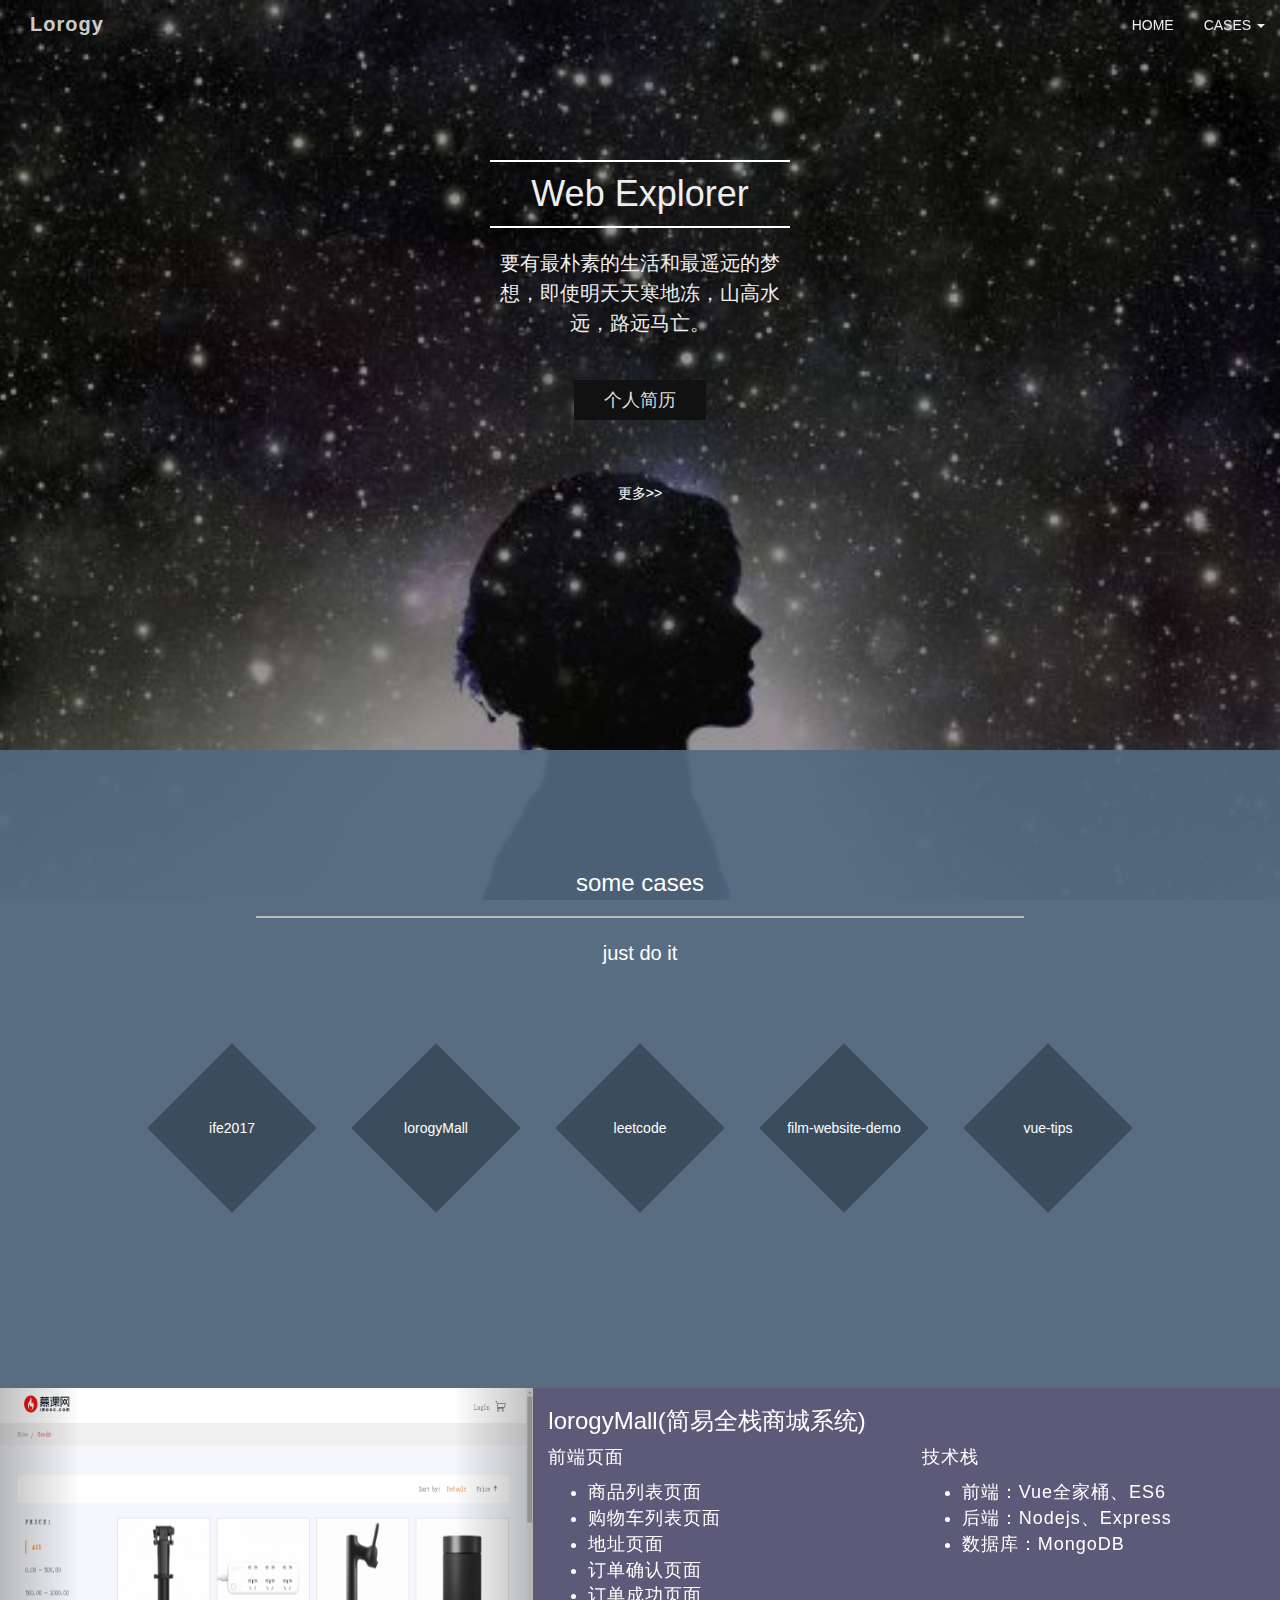
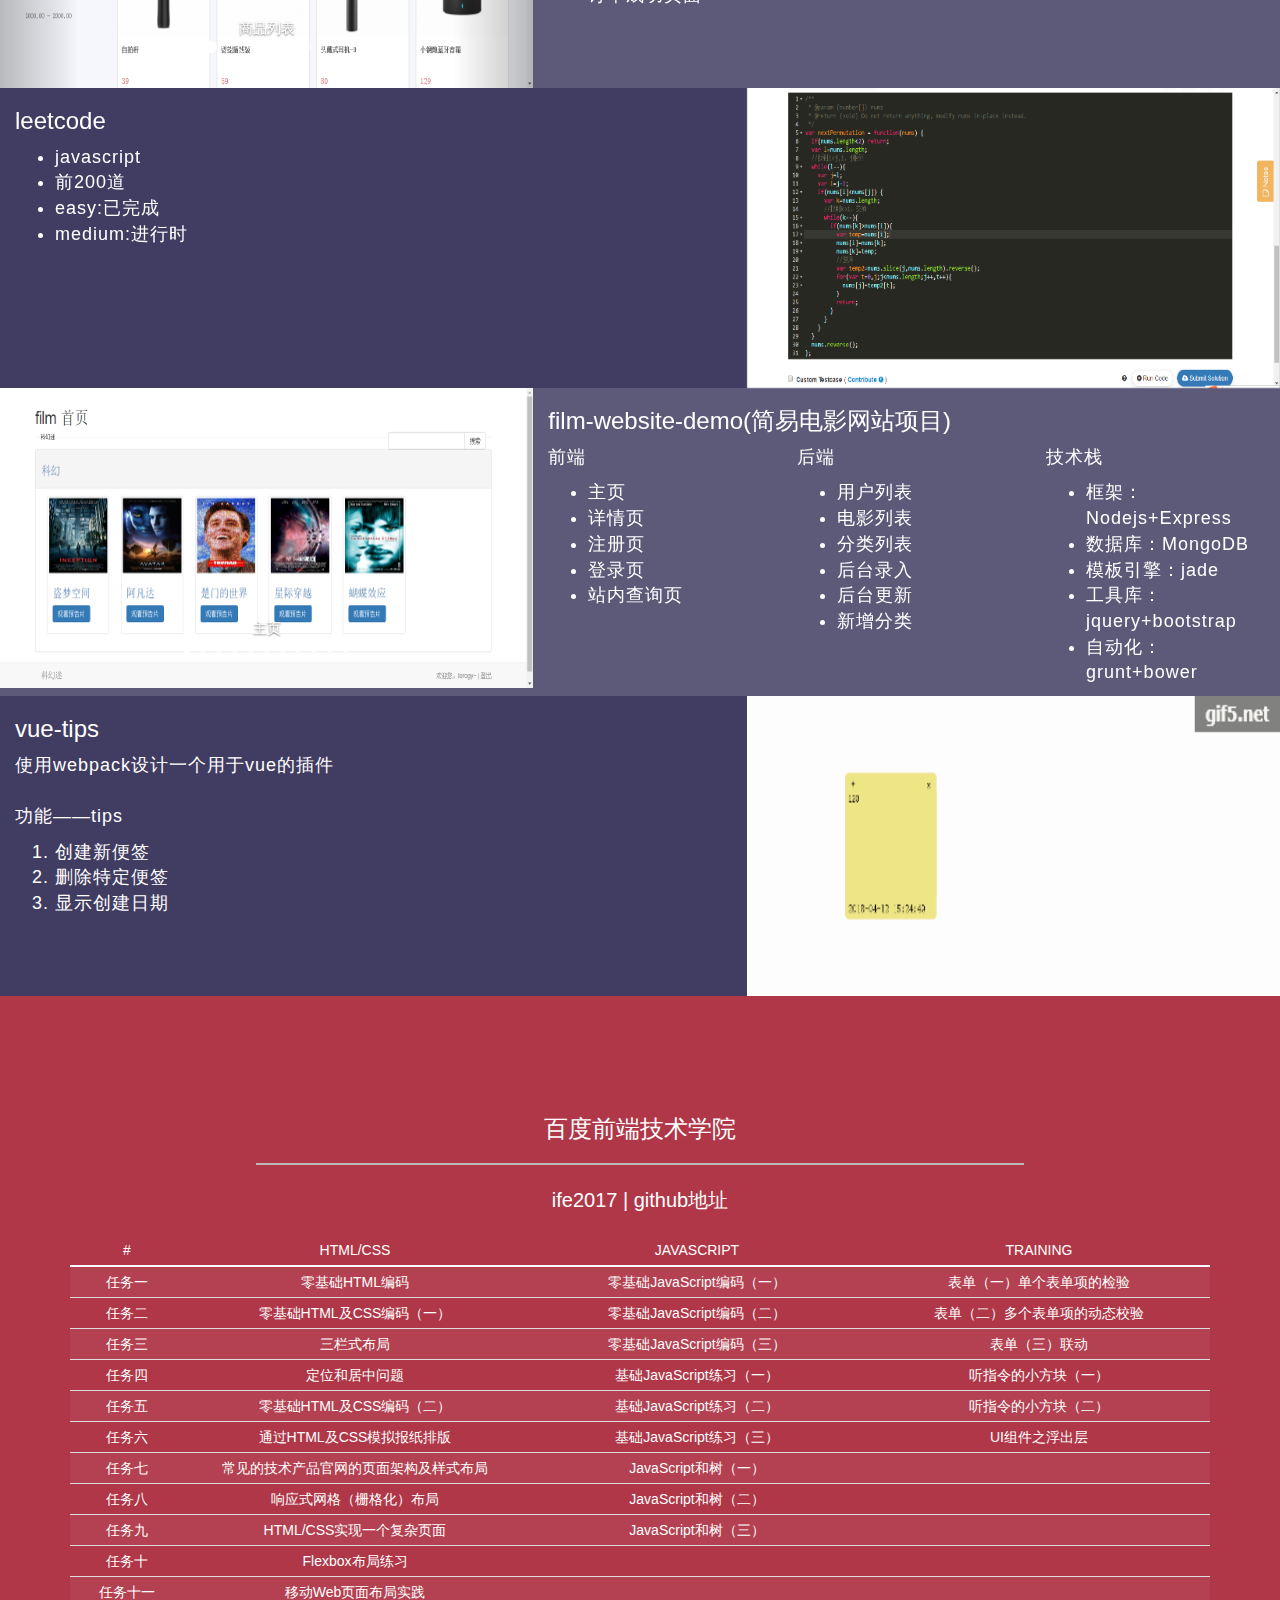
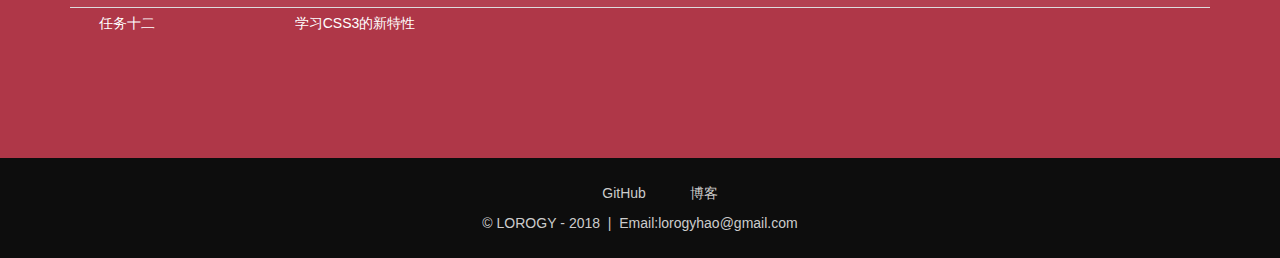
==== index.html @ 108d7f59 "ife17 3-6" ====
<!DOCTYPE html>
<html>
  <head>
    <meta charset="utf-8">
    <meta http-equiv="X-UA-Compatible" content="IE=edge">
    <meta name="viewport" content="width=device-width, initial-scale=1">
    <title>lorogy</title>
    <!-- Bootstrap -->
    <link href="css/bootstrap.min.css" rel="stylesheet">
    <!-- HTML5 shim 和 Respond.js 是为了让 IE8 支持 HTML5 元素和媒体查询（media queries）功能 -->
    <!-- 警告：通过 file:// 协议（就是直接将 html 页面拖拽到浏览器中）访问页面时 Respond.js 不起作用 -->
    <!--[if lt IE 9]>
      <script src="https://cdn.bootcss.com/html5shiv/3.7.3/html5shiv.min.js"></script>
      <script src="https://cdn.bootcss.com/respond.js/1.4.2/respond.min.js"></script>
    <![endif]-->
    <link rel="stylesheet" type="text/css" href="css/style.css">
  </head>
  <body id="home">
    <div class="main-wrapper">
      <!--头部信息-->
      <header>
        <div class="logo">Lorogy</div>
        <nav class="navbar navbar-fixed-top">
          <div class="container-fluid">
            <div class="navbar-header">
              <button type="button" class="navbar-toggle collapsed" data-toggle="collapse" data-target="#bs-example-navbar-collapse-1" aria-expanded="false">
              </button>
            </div>
            <div class="collapse navbar-collapse" id="bs-example-navbar-collapse-1">
              <ul class="nav navbar-nav navbar-right">
                <li><a href="#home">HOME</a></li>
                <li class="dropdown">
                  <a href="#" class="dropdown-toggle" data-toggle="dropdown" role="button" aria-haspopup="true" aria-expanded="false">CASES <span class="caret"></span></a>
                  <ul class="dropdown-menu">
                    <li><a href="#case">cases</a></li>
                    <li role="separator" class="divider"></li>
                    <li><a href="#ife2017">ife2017</a></li>
                    <li><a href="#lorogymall">lorogymall</a></li>
                    <li><a href="#leetcode">leetcode-JavaScript</a></li>
                    <li><a href="#film">film-website-demo</a></li>
                    <li><a href="#vuetips">vue插件</a></li>
                  </ul>
                </li>
              </ul>
          </div>
        </nav>
        <div id="banner">
          <div class="inner">
            <h1>Web Explorer</h1>
            <p class="sub-heading"> 要有最朴素的生活和最遥远的梦想，即使明天天寒地冻，山高水远，路远马亡。</p>
            <a href="cv.html" class="cv">个人简历</a>
            <div class="more"><a href="#case">更多&gt;&gt;</a></div>
          </div>
        </div>
      </header>
      <!--主题内容-->
      <div class="content">
        <section class="green-section container-fluid" id="case">
          <div class="wrapper">
            <div>
              <h3>some cases</h3>
              <div class="hr"></div>
              <p class="sub-heading"> just do it </p>
            </div>
            <div class="icon-group">
              <span class="icon"><a href="http://www.lorogy.top/ife2017">ife2017</a></span>
              <span class="icon"><a href="http://www.lorogy.top/lorogyMall">lorogyMall</a></span>
              <span class="icon"><a href="http://blog.csdn.net/lorogy/article/details/78896485">leetcode</a></span>
              <span class="icon"><a href="http://www.lorogy.top/film-website-demo">film-website-demo</a></span>
              <span class="icon"><a href="http://www.lorogy.top/vue-tips">vue-tips</a></span>
            </div>
          </div>
        </section>
        <section class="purple-section container-fluid">
          <div class="article-preview row clearfix" id="lorogymall">
            <div class="img-section col-md-5">
              <div id="carousel-example-generic" class="carousel slide" data-ride="carousel" data-interval="2000">
                <ol class="carousel-indicators">
                  <li data-target="#carousel-example-generic" data-slide-to="0" class="active"></li>
                  <li data-target="#carousel-example-generic" data-slide-to="1"></li>
                  <li data-target="#carousel-example-generic" data-slide-to="2"></li>
                  <li data-target="#carousel-example-generic" data-slide-to="3"></li>
                  <li data-target="#carousel-example-generic" data-slide-to="4"></li>
                  <li data-target="#carousel-example-generic" data-slide-to="5"></li>
                  <li data-target="#carousel-example-generic" data-slide-to="6"></li>
                  <li data-target="#carousel-example-generic" data-slide-to="7"></li>
                </ol>
                <div class="carousel-inner" role="listbox">
                  <div class="item active">
                    <img src="./imgs/lorogymall/1.png" alt="商品列表">
                    <div class="carousel-caption">
                      商品列表
                    </div>
                  </div>
                  <div class="item">
                    <img src="./imgs/lorogymall/2.png" alt="过滤">
                    <div class="carousel-caption">
                      过滤
                    </div>
                  </div>
                  <div class="item">
                    <img src="./imgs/lorogymall/3.png" alt="登录">
                    <div class="carousel-caption">
                      登录
                    </div>
                  </div>
                  <div class="item">
                    <img src="./imgs/lorogymall/4.png" alt="加入购物车">
                    <div class="carousel-caption">
                      加入购物车
                    </div>
                  </div>
                  <div class="item">
                    <img src="./imgs/lorogymall/5.png" alt="购物车">
                    <div class="carousel-caption">
                      购物车
                    </div>
                  </div>
                  <div class="item">
                    <img src="./imgs/lorogymall/6.png" alt="地址选择">
                    <div class="carousel-caption">
                      地址选择
                    </div>
                  </div>
                  <div class="item">
                    <img src="./imgs/lorogymall/7.png" alt="订单确认">
                    <div class="carousel-caption">
                      订单确认
                    </div>
                  </div>
                  <div class="item">
                    <img src="./imgs/lorogymall/8.png" alt="订单成功">
                    <div class="carousel-caption">
                      订单成功
                    </div>
                  </div>
                </div>
                <a class="left carousel-control" href="#carousel-example-generic" role="button" data-slide="prev">
                  <span class="glyphicon glyphicon-chevron-left" aria-hidden="true"></span>
                  <span class="sr-only">Previous</span>
                </a>
                <a class="right carousel-control" href="#carousel-example-generic" role="button" data-slide="next">
                  <span class="glyphicon glyphicon-chevron-right" aria-hidden="true"></span>
                  <span class="sr-only">Next</span>
                </a>
              </div>
            </div>
            <div class="text-section col-md-7">
              <h3><a href="https://github.com/Lorogy/lorogyMall.git">lorogyMall(简易全栈商城系统)</a></h3>
              <div class="row">
                <div class="col-md-6">
                  <p>前端页面</p>
                  <ul>
                    <li>商品列表页面</li>
                    <li>购物车列表页面</li>
                    <li>地址页面</li>
                    <li>订单确认页面</li>
                    <li>订单成功页面</li>
                  </ul>
                </div>
                <div class="col-md-6">
                  <p>技术栈</p>
                  <ul>
                    <li>前端：Vue全家桶、ES6</li>
                    <li>后端：Nodejs、Express</li>
                    <li>数据库：MongoDB</li>
                  </ul>
                </div>
              </div>
            </div>
          </div>
          <div class="article-preview row clearfix" id="leetcode">
            <div class="text-section col-md-7">
              <h3><a href="https://github.com/Lorogy/leetCode.git">leetcode</a></h3>
              <ul>
                <li>javascript</li>
                <li>前200道</li>
                <li>easy:已完成</li>
                <li>medium:进行时</li>
              </ul>
            </div>
            <div class="img-section col-md-5">
              <img class="img-responsive" src="imgs/leetcode/1.png" alt="leetcode" />
            </div>
          </div>
          <div class="article-preview row clearfix" id="film">
            <div class="img-section col-md-5">
              <div id="carousel-example-generic" class="carousel slide" data-ride="carousel" data-interval="1000">
                <ol class="carousel-indicators">
                  <li data-target="#carousel-example-generic" data-slide-to="0" class="active"></li>
                  <li data-target="#carousel-example-generic" data-slide-to="1"></li>
                  <li data-target="#carousel-example-generic" data-slide-to="2"></li>
                  <li data-target="#carousel-example-generic" data-slide-to="3"></li>
                  <li data-target="#carousel-example-generic" data-slide-to="4"></li>
                  <li data-target="#carousel-example-generic" data-slide-to="5"></li>
                  <li data-target="#carousel-example-generic" data-slide-to="6"></li>
                  <li data-target="#carousel-example-generic" data-slide-to="7"></li>
                  <li data-target="#carousel-example-generic" data-slide-to="8"></li>
                  <li data-target="#carousel-example-generic" data-slide-to="9"></li>
                  <li data-target="#carousel-example-generic" data-slide-to="10"></li>
                </ol>
                <div class="carousel-inner" role="listbox">
                  <div class="item active">
                    <img src="./imgs/film-website-demo/1.png" alt="film-website-demo">
                    <div class="carousel-caption">
                      主页
                    </div>
                  </div>
                  <div class="item">
                    <img src="./imgs/film-website-demo/2.png" alt="film-website-demo">
                    <div class="carousel-caption">
                      详情页
                    </div>
                  </div>
                  <div class="item">
                    <img src="./imgs/film-website-demo/3.png" alt="film-website-demo">
                    <div class="carousel-caption">
                      注册页
                    </div>
                  </div>
                  <div class="item">
                    <img src="./imgs/film-website-demo/4.png" alt="film-website-demo">
                    <div class="carousel-caption">
                      登录页
                    </div>
                  </div>
                  <div class="item">
                    <img src="./imgs/film-website-demo/5.png" alt="film-website-demo">
                    <div class="carousel-caption">
                      结果页
                    </div>
                  </div>
                  <div class="item">
                    <img src="./imgs/film-website-demo/6.png" alt="film-website-demo">
                    <div class="carousel-caption">
                      电影录入
                    </div>
                  </div>
                  <div class="item">
                    <img src="./imgs/film-website-demo/7.png" alt="film-website-demo">
                    <div class="carousel-caption">
                      电影更新
                    </div>
                  </div>
                  <div class="item">
                    <img src="./imgs/film-website-demo/8.png" alt="film-website-demo">
                    <div class="carousel-caption">
                      电影列表
                    </div>
                  </div>
                  <div class="item">
                    <img src="./imgs/film-website-demo/9.png" alt="film-website-demo">
                    <div class="carousel-caption">
                      用户列表
                    </div>
                  </div>
                  <div class="item">
                    <img src="./imgs/film-website-demo/10.png" alt="film-website-demo">
                    <div class="carousel-caption">
                      分类增加
                    </div>
                  </div>
                  <div class="item">
                    <img src="./imgs/film-website-demo/11.png" alt="film-website-demo">
                    <div class="carousel-caption">
                      分类列表
                    </div>
                  </div>
                </div>
              </div>
            </div>
            <div class="text-section col-md-7">
              <h3><a href="https://github.com/Lorogy/film-website-demo.git">film-website-demo(简易电影网站项目)</a></h3>
              <div class="row">
                <div class="col-md-4">
                  <p>前端</p>
                  <ul>
                    <li>主页</li>
                    <li>详情页</li>
                    <li>注册页</li>
                    <li>登录页</li>
                    <li>站内查询页</li>
                  </ul>
                </div>
                <div class="col-md-4">
                  <p>后端</p>
                  <ul>
                    <li>用户列表</li>
                    <li>电影列表</li>
                    <li>分类列表</li>
                    <li>后台录入</li>
                    <li>后台更新</li>
                    <li>新增分类</li>
                  </ul>
                </div>
                <div class="col-md-4">
                  <p>技术栈</p>
                  <ul>
                    <li>框架：Nodejs+Express</li>
                    <li>数据库：MongoDB</li>
                    <li>模板引擎：jade</li>
                    <li>工具库：jquery+bootstrap</li>
                    <li>自动化：grunt+bower</li>
                  </ul>
                </div>
              </div>
            </div>
          </div>
          <div class="article-preview row clearfix" id="vuetips">
            <div class="text-section col-md-7">
              <h3><a href="https://github.com/Lorogy/vue-tips.git">vue-tips</a></h3>
              <p>
                使用webpack设计一个用于vue的插件<br><br>功能——tips
              </p>
              <ol>
                <li>创建新便签</li>
                <li>删除特定便签</li>
                <li>显示创建日期</li>
            </ol>
            </div>
            <div class="img-section col-md-5">
              <img class="img-responsive" src="imgs/vue-tips/1.gif" alt="vuetips" />
            </div>
          </div>
        </section>
        <section class="red-section container-fluid" id="ife2017">
          <div class="wrapper">
            <div>
              <h3>百度前端技术学院</h3>
              <div class="hr"></div>
              <p class="sub-heading">ife2017&nbsp;|&nbsp;<a href="https://github.com/Lorogy/ife2017.git">github地址</a></p>
            </div>
            <div class="container">
              <table class="table table-responsive table-condensed">
                <thead>
                  <tr>
                    <td>#</td>
                    <td>HTML/CSS</td>
                    <td>JAVASCRIPT</td>
                    <td>TRAINING</td>
                  </tr>
                </thead>
                <tbody>
                  <tr>
                    <td>任务一</td>
                    <td><a href="http://www.lorogy.top/ife2017/1/task1.html">零基础HTML编码</a></td>
                    <td><a href="http://www.lorogy.top/ife2017/2/task1.html">零基础JavaScript编码（一）</a></td>
                    <td><a href="http://www.lorogy.top/ife2017/3/task1.html">表单（一）单个表单项的检验</a></td>
                  </tr>
                  <tr>
                    <td>任务二</td>
                    <td><a href="http://www.lorogy.top/ife2017/1/task2.html">零基础HTML及CSS编码（一）</a></td>
                    <td><a href="http://www.lorogy.top/ife2017/2/task2.html">零基础JavaScript编码（二）</a></td>
                    <td><a href="http://www.lorogy.top/ife2017/3/task2.html">表单（二）多个表单项的动态校验</a></td>
                  </tr>
                  <tr>
                    <td>任务三</td>
                    <td><a href="http://www.lorogy.top/ife2017/1/task3.html">三栏式布局</a></td>
                    <td><a href="http://www.lorogy.top/ife2017/2/task3.html">零基础JavaScript编码（三）</a></td>
                    <td><a href="http://www.lorogy.top/ife2017/3/task3.html">表单（三）联动</a></td>
                  </tr>
                  <tr>
                    <td>任务四</td>
                    <td><a href="http://www.lorogy.top/ife2017/1/task4.html">定位和居中问题</a></td>
                    <td><a href="http://www.lorogy.top/ife2017/2/task4.html">基础JavaScript练习（一）</a></td>
                    <td><a href="http://www.lorogy.top/ife2017/3/task4.html">听指令的小方块（一）</a></td>
                  </tr>
                  <tr>
                    <td>任务五</td>
                    <td><a href="http://www.lorogy.top/ife2017/1/task5.html">零基础HTML及CSS编码（二）</a></td>
                    <td><a href="http://www.lorogy.top/ife2017/2/task5.html">基础JavaScript练习（二）</a></td>
                    <td><a href="http://www.lorogy.top/ife2017/3/task5.html">听指令的小方块（二）</a></td>
                  </tr>
                  <tr>
                    <td>任务六</td>
                    <td><a href="http://www.lorogy.top/ife2017/1/task6.html">通过HTML及CSS模拟报纸排版</a></td>
                    <td><a href="http://www.lorogy.top/ife2017/2/task6.html">基础JavaScript练习（三）</a></td>
                    <td><a href="http://www.lorogy.top/ife2017/3/task6.html">UI组件之浮出层</a></td>
                  </tr>
                  <tr>
                    <td>任务七</td>
                    <td><a href="http://www.lorogy.top/ife2017/1/task7.html">常见的技术产品官网的页面架构及样式布局</a></td>
                    <td><a href="http://www.lorogy.top/ife2017/2/task7.html">JavaScript和树（一）</a></td>
                    <td></td>
                  </tr>
                  <tr>
                    <td>任务八</td>
                    <td><a href="http://www.lorogy.top/ife2017/1/task8.html">响应式网格（栅格化）布局</a></td>
                    <td><a href="http://www.lorogy.top/ife2017/2/task8.html">JavaScript和树（二）</a></td>
                    <td></td>
                  </tr>
                  <tr>
                    <td>任务九</td>
                    <td><a href="http://www.lorogy.top/ife2017/1/task9.html">HTML/CSS实现一个复杂页面</a></td>
                    <td><a href="http://www.lorogy.top/ife2017/2/task9.html">JavaScript和树（三）</a></td>
                    <td></td>
                  </tr>
                  <tr>
                    <td>任务十</td>
                    <td><a href="http://www.lorogy.top/ife2017/1/task10.html">Flexbox布局练习</a></td>
                    <td></td>
                    <td></td>
                  </tr>
                  <tr>
                    <td>任务十一</td>
                    <td><a href="http://www.lorogy.top/ife2017/1/task11.html">移动Web页面布局实践</a></td>
                    <td></td>
                    <td></td>
                  </tr>
                  <tr>
                    <td>任务十二</td>
                    <td><a href="http://www.lorogy.top/ife2017/1/task12.html">学习CSS3的新特性</a></td>
                    <td></td>
                    <td></td>
                  </tr>
                </tbody>
              </table>
            </div>
          </div>
        </section>
      </div>
      <!--尾部信息-->
      <footer>
        <ul class="share-group">
          <li>
            <a href="https://github.com/Lorogy">GitHub</a>
          </li>
          <li>
            <a href="http://www.lorogy.top/csdn">博客</a>
          </li>
        </ul>
        <div class="copy">
          <p>&copy;&nbsp;LOROGY&nbsp;-&nbsp;2018&nbsp;&nbsp;|&nbsp;&nbsp;Email:lorogyhao@gmail.com</p>
        </div>
      </footer>
    </div>
    <script src="js/jquery.min.js"></script>
    <script src="js/bootstrap.min.js"></script>
  </body>
</html>
---- css/style.css ----
/*公共样式*/
h1 {
  padding: 12px;
  border-top: 2px solid #fff;
  border-bottom: 2px solid #fff;
}
.hr {
  height: 2px;
  width: 100px;
  margin: 20px auto;
}
a:hover {
  cursor: pointer;
}

/*头部样式*/

.main-wrapper {
  background: url("../imgs/bg.jpg");
  background-attachment: fixed;
  background-repeat: no-repeat;
  background-size: cover;
  background-position: center center;
  /*避免屏幕缩小时出现空白区域*/
  overflow: hidden;
}
header {
  background: rgba(0, 0, 0, 0.4);
  margin-top: -20px;
}
nav ul li a {
  color: #eee
}
#banner {
  height: 750px;
}
#banner .inner {
  max-width: 300px;
  text-align: center;
  margin: 0 auto;
  position: relative;
  top: 160px;
  color: #eee;
}
#banner .cv {
  border: none;
  background-color: #111;
  font-size: 18px;
  text-decoration: none;
  color: #ddd;
  position: relative;
  top: 30px;
  padding: 10px 30px;
  cursor: pointer;
  transition: all .5s ease;
}
#banner .cv:hover {
  background: #ddd;
  color: #111
}
#banner .inner .more{
  margin-top: 100px;
}
#banner div .more a {
  text-decoration: none;
  color: #fff;
}
#banner div .more a:hover {
  text-decoration: underline;
  color: #ddd;
}
.sub-heading {
  line-height: 30px;
  margin: 20px 0;
  font-size: 20px;
}
.logo {
  font-size: 20px;
  font-weight: 700;
  letter-spacing: 1px;
  margin-left: 20px;
  padding: 10px;
  color: rgba(255,255,255,0.8);
  text-decoration: none;
  float: left;
}
nav {
  float: right;
}

/*主题样式一*/

.green-section {
  background-color: rgba(79, 101, 123, 0.95);
  color: #fff;
  text-align: center;
  padding: 100px 0;
}
.green-section .wrapper {
  margin: 0 auto;
}
.green-section .hr {
  background-color: #bbbaba;
  width: 60%;
}
.green-section .icon-group .icon {
  display: inline-block;
  width: 120px;
  height: 120px;
  background: #3b4d5d;
  transform: rotate(45deg);
  -moz-transform: rotate(45deg);
  -o-transform: rotate(45deg);
  -ms-transform: rotate(45deg);
  margin: 40px 40px;
}
.green-section .icon-group span:hover{
  background: #ddd;
}
.icon-group .icon a {
  display: inline-block;
  width: 100%;
  height: 100%;
  line-height: 120px;
  text-decoration: none;
  color: #fff;
  transform: rotate(-45deg);
  -moz-transform: rotate(-45deg);
  -o-transform: rotate(-45deg);
  -ms-transform: rotate(-45deg);
}
.icon-group .icon a:hover {
  color: #3b4d5d;
}
.icon-group {
  margin: 60px;
}

/*主题样式二*/

.purple-section {
  background-color: rgba(55,50,89,0.95);
  color: #fff;
}
.purple-section .img-section {
  padding: 0;
}
.purple-section .img-section img{
  height: 300px;
  width: 100%;
}
.text-section h3 a {
  color: #fff;
}
.text-section h3 a:hover {
  color: #111;
  text-decoration: none;
}
.article-preview:nth-child(odd) {
  background-color: rgba(255, 255, 255, 0.15);
}
.text-section p,.text-section ol,.text-section ul{
  font-size: 18px;
  letter-spacing: 1px;
}

/*主题样式三*/
.red-section {
  background-color: rgba(171, 44, 62, 0.95);
  color: #fff;
  text-align: center;
  padding: 100px 0;
}
/*.red-section .wrapper {
  margin: 0 auto;
}*/
.red-section .hr {
  background-color: #bbbaba;
  width: 60%;
}
.red-section a {
  display: inline-block;
  color: #fff;
}
.red-section a:hover {
  color: #111;
  text-decoration: none;
}
.red-section table thead tr {
  border-bottom: 2px solid #fff;
}
.red-section table tbody tr:nth-of-type(odd) {
  background: rgba(255, 255, 255, 0.05);
}
.red-section table tbody tr td:nth-of-type(2) {
  width: 30%;
}
.red-section table tbody tr td:nth-of-type(3) {
  width: 30%;
}
.red-section table tbody tr td:nth-of-type(4) {
  width: 30%;
}

footer {
  background-color: rgba(0, 0, 0, 0.95);
  color: #ccc;
  min-height: 80px;
  text-align: center;
}
ul .share-group {
  display: block;
  width: 100%;
  margin: 0 auto;
  padding: 100px;
}
.share-group li {
  display: inline-block;
  padding: 25px 20px 0px;
}
.share-group li a {
  color: #ccc;
}
.share-group li a:hover {
  color:#fff;
}
.copy {
  padding-bottom: 15px;
}
.copy p {
  font-size: 14px;
}
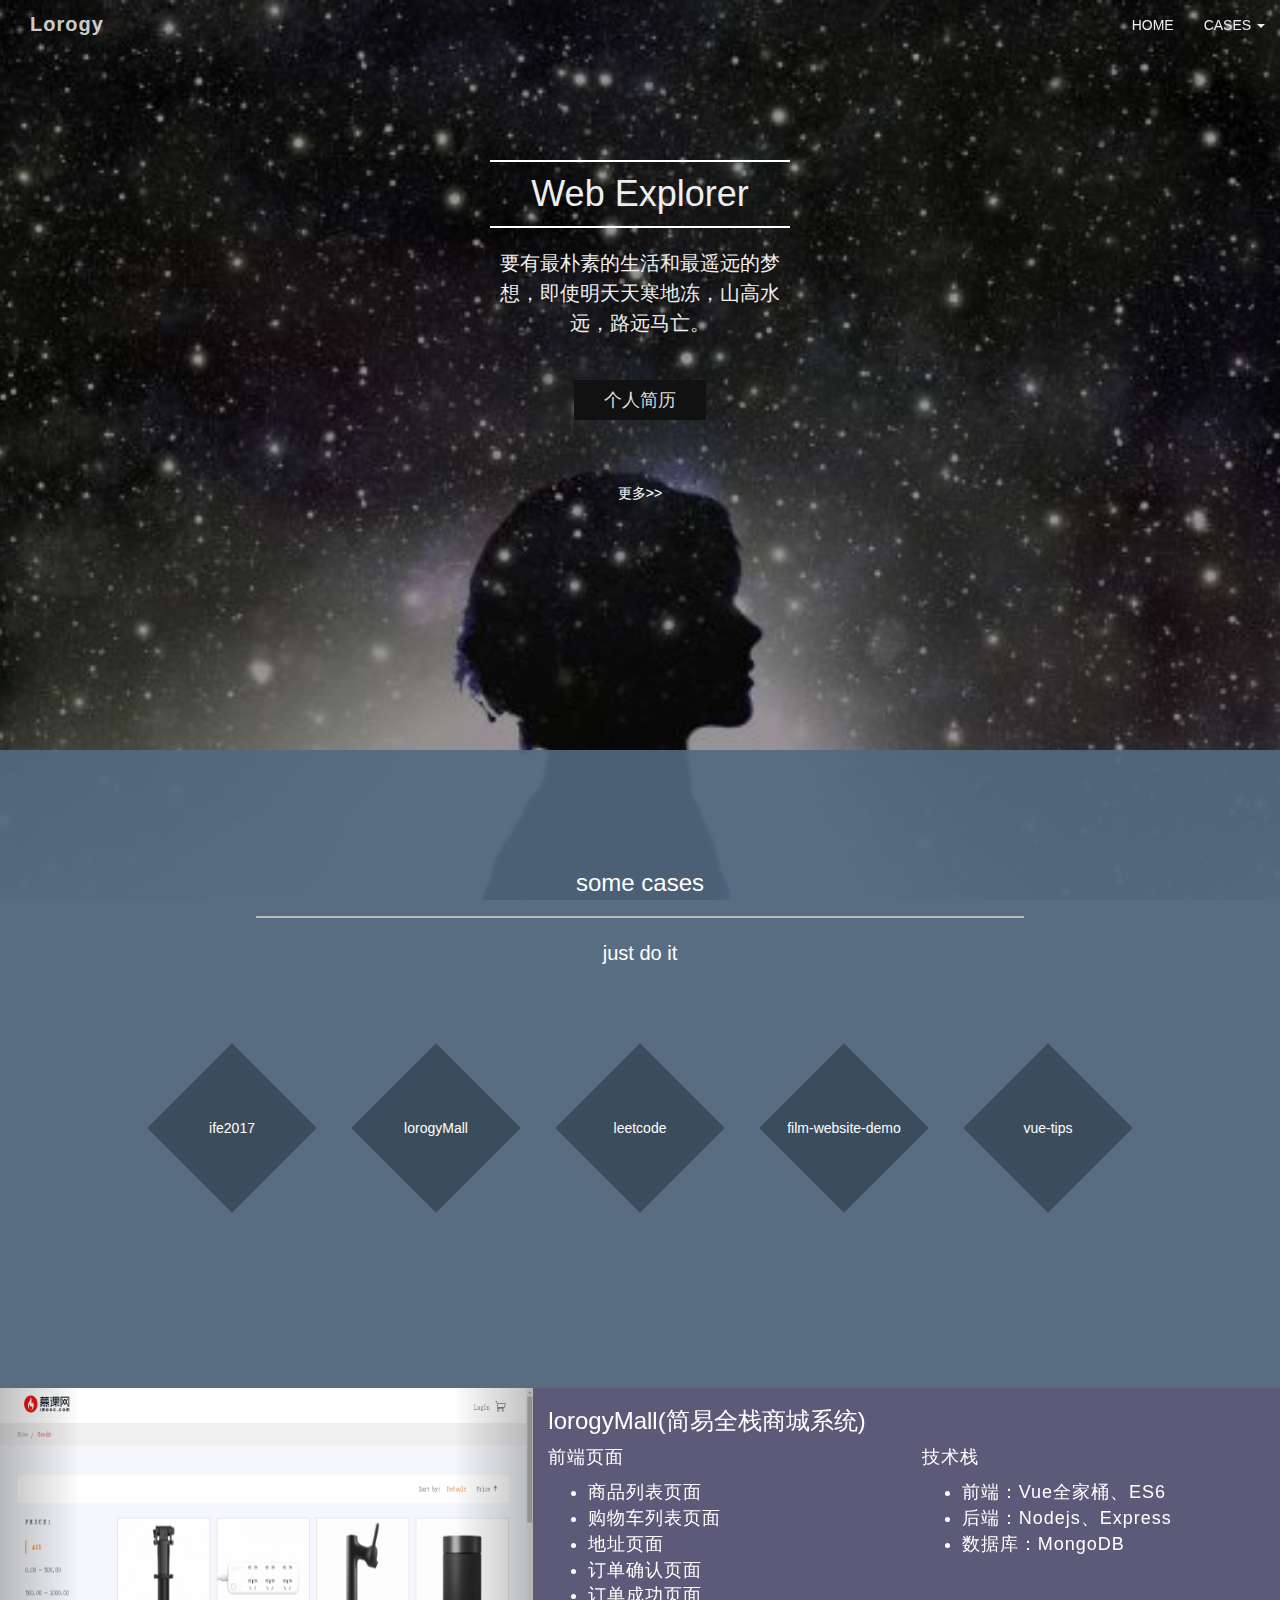
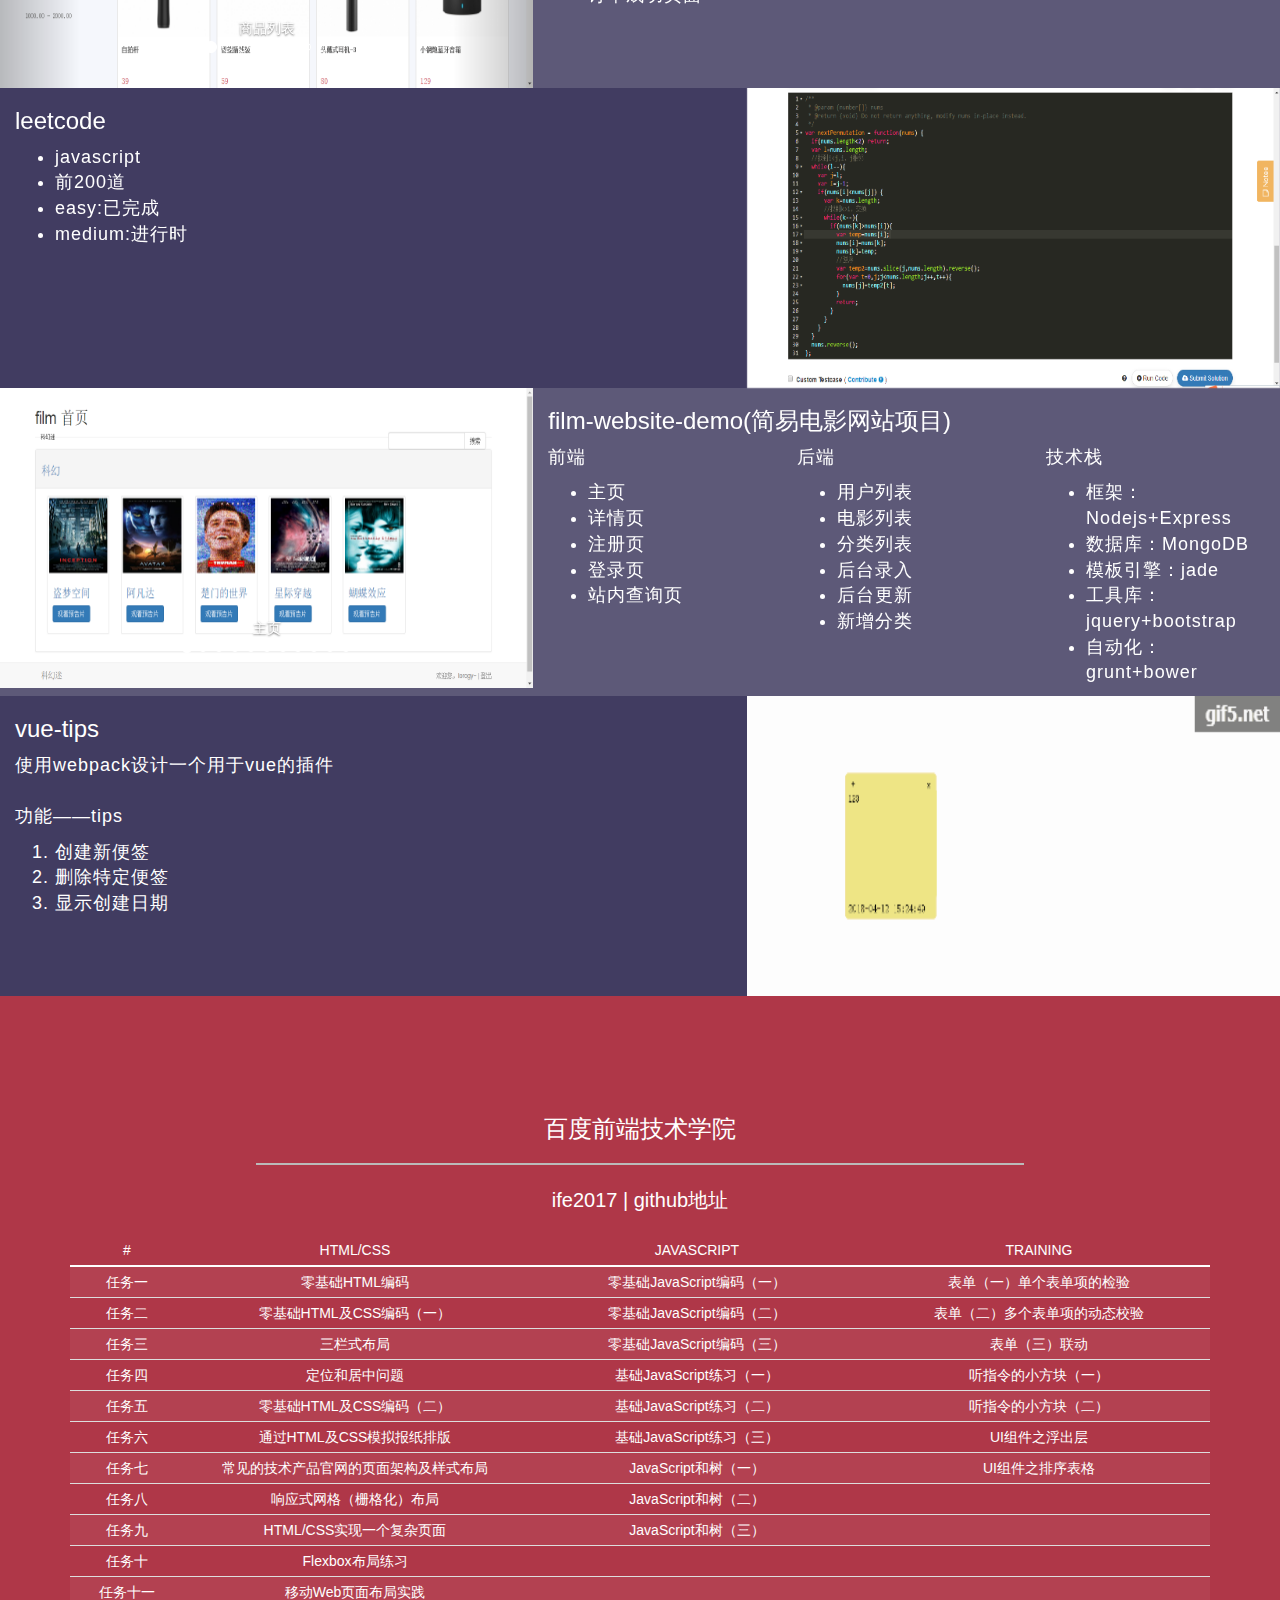
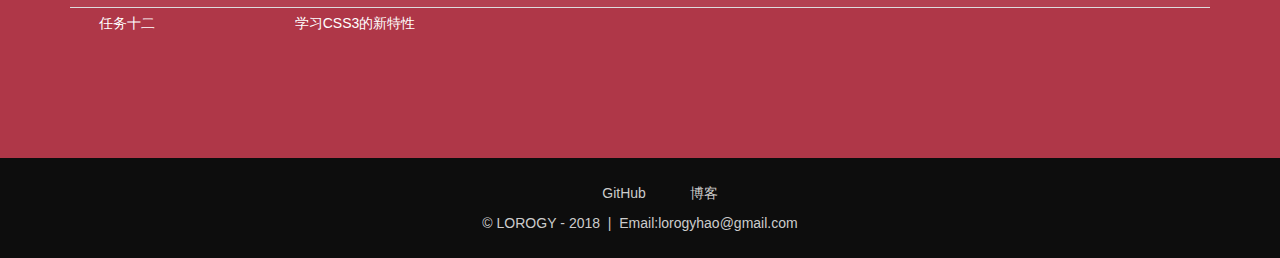
==== commit eb962928: "ife17 3-7" ====
--- a/index.html
+++ b/index.html
@@ -381,7 +381,7 @@
                     <td>任务七</td>
                     <td><a href="http://www.lorogy.top/ife2017/1/task7.html">常见的技术产品官网的页面架构及样式布局</a></td>
                     <td><a href="http://www.lorogy.top/ife2017/2/task7.html">JavaScript和树（一）</a></td>
-                    <td></td>
+                    <td><a href="http://www.lorogy.top/ife2017/3/task7.html">UI组件之排序表格</a></td>
                   </tr>
                   <tr>
                     <td>任务八</td>
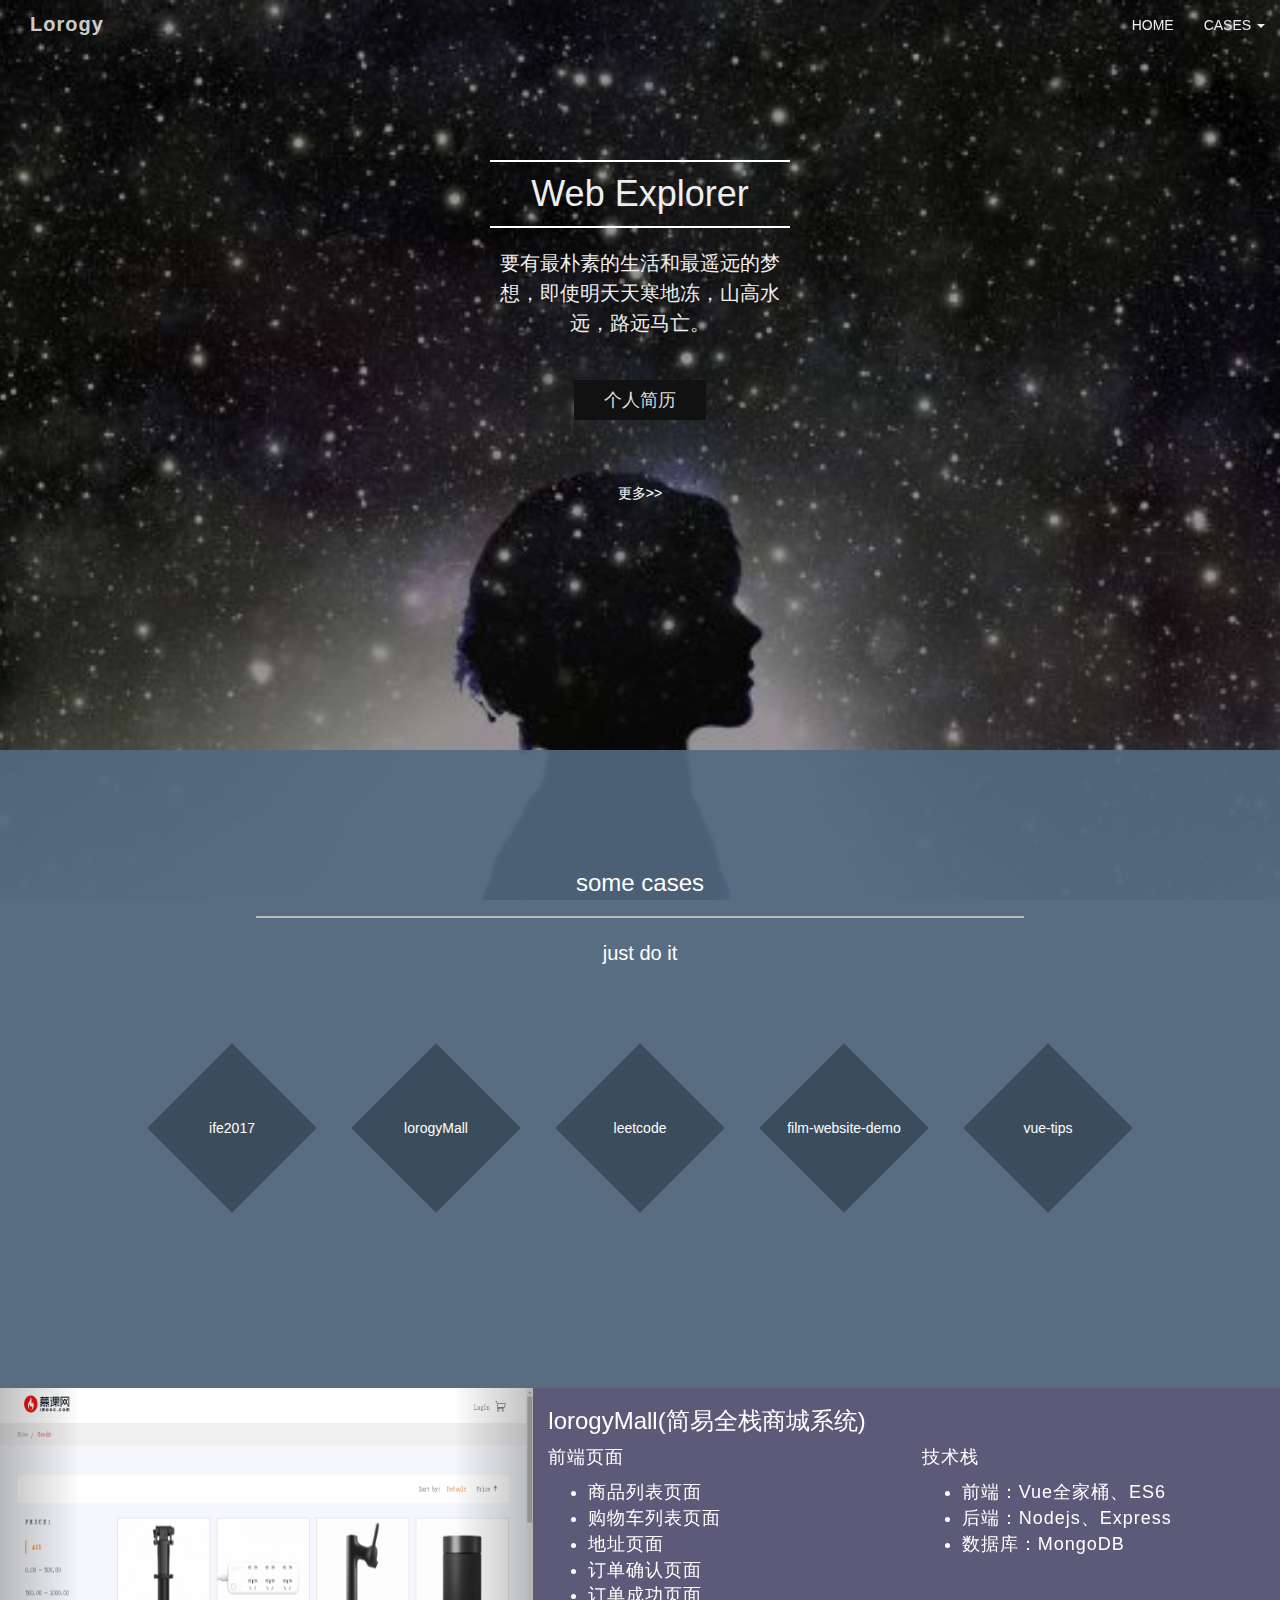
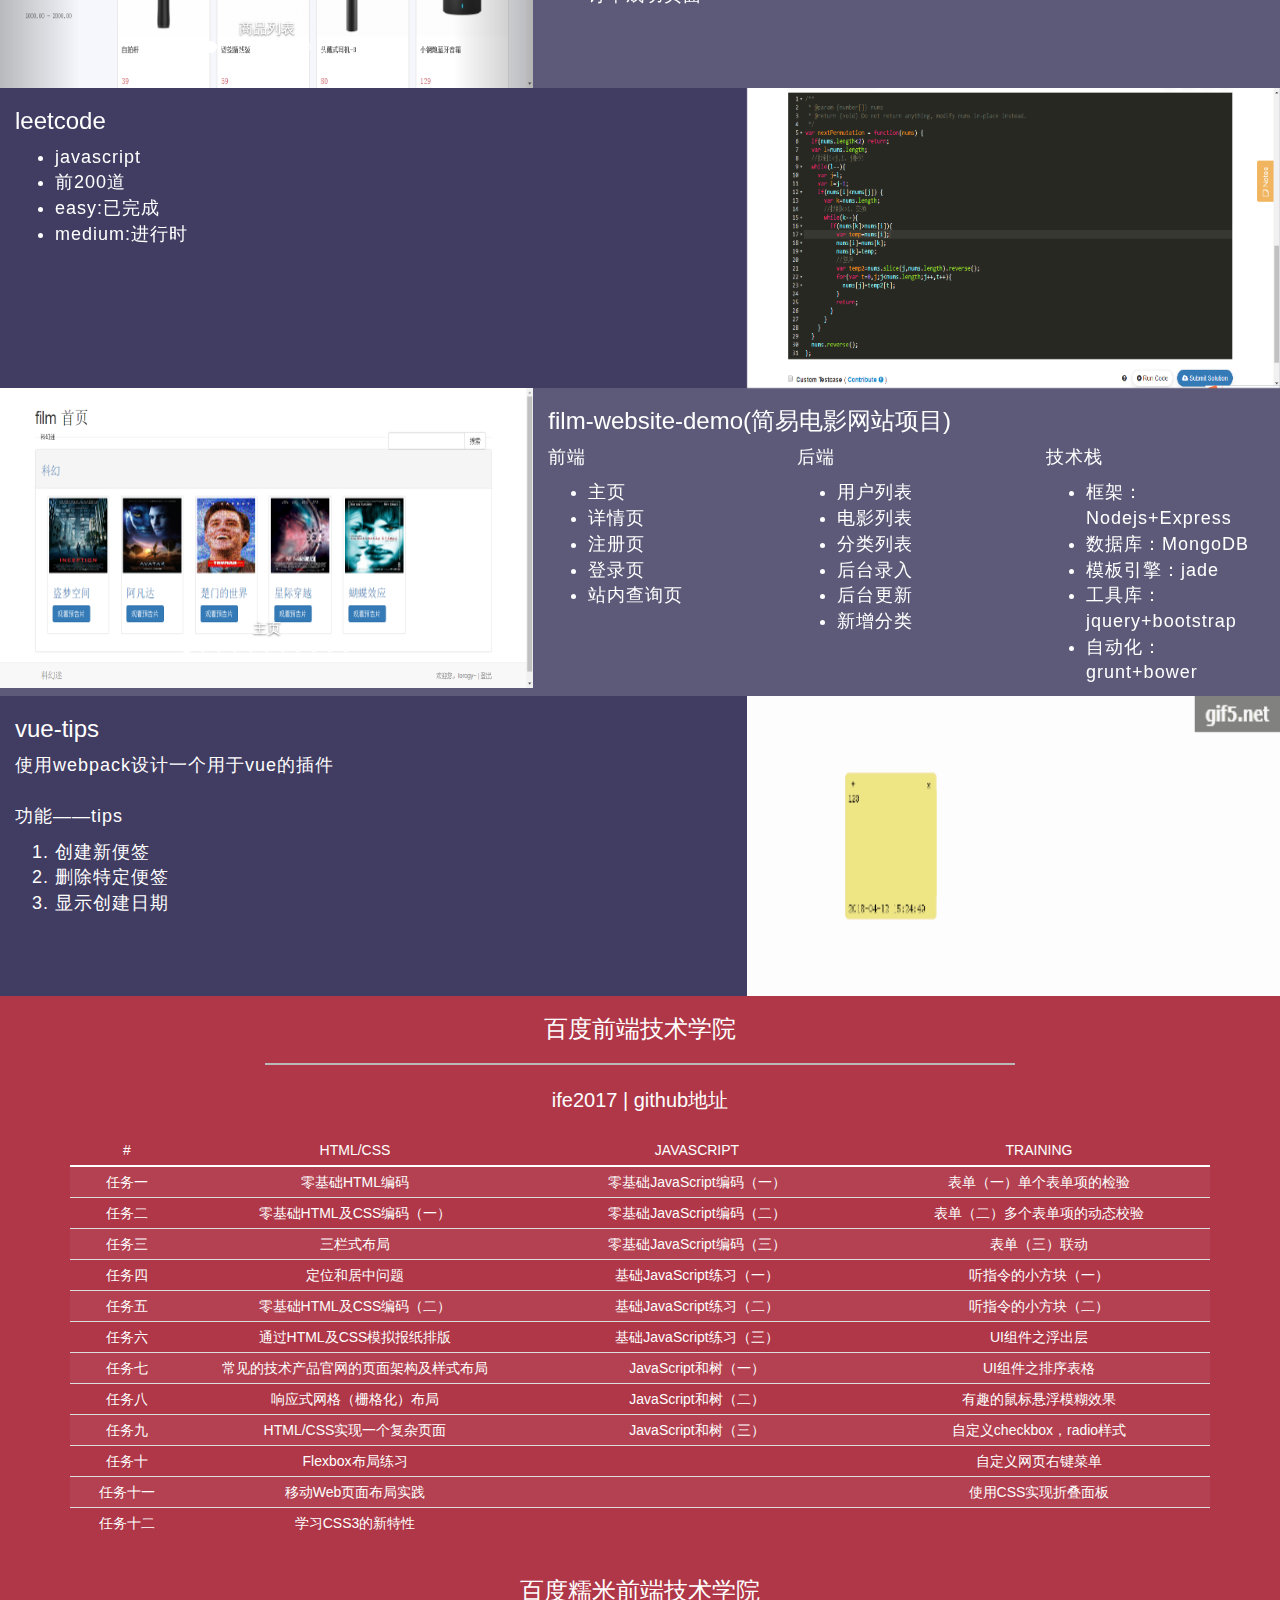
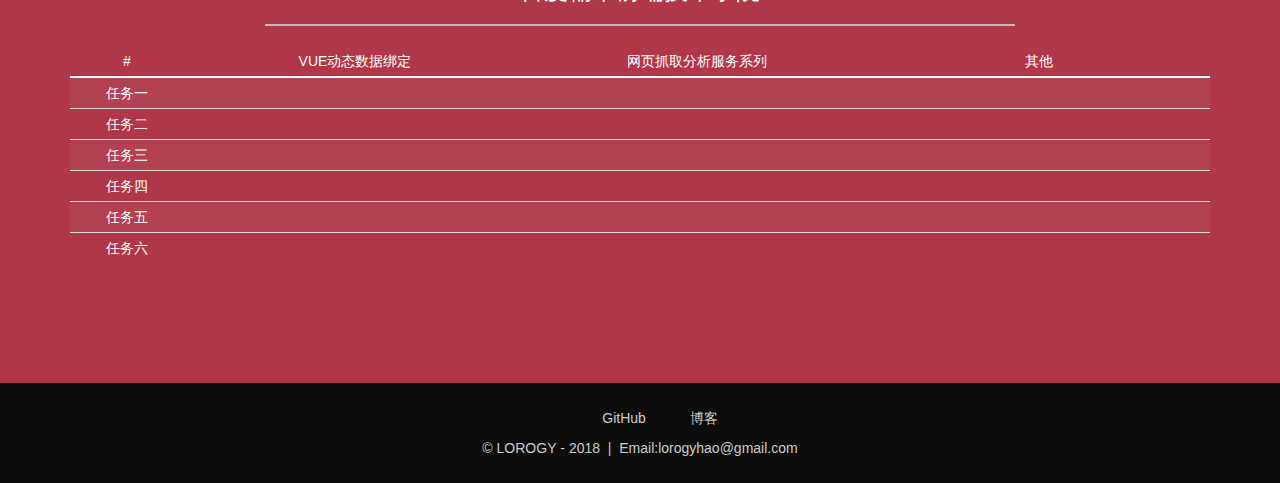
==== commit ed2a932a: "ife17 nuomi" ====
--- a/index.html
+++ b/index.html
@@ -387,29 +387,87 @@
                     <td>任务八</td>
                     <td><a href="http://www.lorogy.top/ife2017/1/task8.html">响应式网格（栅格化）布局</a></td>
                     <td><a href="http://www.lorogy.top/ife2017/2/task8.html">JavaScript和树（二）</a></td>
-                    <td></td>
+                    <td><a href="http://www.lorogy.top/ife2017/4/task1.html">有趣的鼠标悬浮模糊效果</a></td>
                   </tr>
                   <tr>
                     <td>任务九</td>
                     <td><a href="http://www.lorogy.top/ife2017/1/task9.html">HTML/CSS实现一个复杂页面</a></td>
                     <td><a href="http://www.lorogy.top/ife2017/2/task9.html">JavaScript和树（三）</a></td>
-                    <td></td>
+                    <td><a href="http://www.lorogy.top/ife2017/4/task2.html">自定义checkbox，radio样式</a></td>
                   </tr>
                   <tr>
                     <td>任务十</td>
                     <td><a href="http://www.lorogy.top/ife2017/1/task10.html">Flexbox布局练习</a></td>
                     <td></td>
-                    <td></td>
+                    <td><a href="http://www.lorogy.top/ife2017/4/task3.html">自定义网页右键菜单</a></td>
                   </tr>
                   <tr>
                     <td>任务十一</td>
                     <td><a href="http://www.lorogy.top/ife2017/1/task11.html">移动Web页面布局实践</a></td>
                     <td></td>
-                    <td></td>
+                    <td><a href="http://www.lorogy.top/ife2017/4/task4.html">使用CSS实现折叠面板</a></td>
                   </tr>
                   <tr>
                     <td>任务十二</td>
                     <td><a href="http://www.lorogy.top/ife2017/1/task12.html">学习CSS3的新特性</a></td>
+                    <td></td>
+                    <td></td>
+                  </tr>
+                </tbody>
+              </table>
+            </div>
+          </div>
+        </section>
+        <section class="red-section container-fluid">
+          <div class="wrapper">
+            <div>
+              <h3>百度糯米前端技术学院</h3>
+              <div class="hr"></div>
+            </div>
+            <div class="container">
+              <table class="table table-responsive table-condensed">
+                <thead>
+                  <tr>
+                    <td>#</td>
+                    <td>VUE动态数据绑定</td>
+                    <td>网页抓取分析服务系列</td>
+                    <td>其他</td>
+                  </tr>
+                </thead>
+                <tbody>
+                  <tr>
+                    <td>任务一</td>
+                    <td></td>
+                    <td></td>
+                    <td></td>
+                  </tr>
+                  <tr>
+                    <td>任务二</td>
+                    <td></td>
+                    <td></td>
+                    <td></td>
+                  </tr>
+                  <tr>
+                    <td>任务三</td>
+                    <td></td>
+                    <td></td>
+                    <td></td>
+                  </tr>
+                  <tr>
+                    <td>任务四</td>
+                    <td></td>
+                    <td></td>
+                    <td></td>
+                  </tr>
+                  <tr>
+                    <td>任务五</td>
+                    <td></td>
+                    <td></td>
+                    <td></td>
+                  </tr>
+                  <tr>
+                    <td>任务六</td>
+                    <td></td>
                     <td></td>
                     <td></td>
                   </tr>
--- a/css/style.css
+++ b/css/style.css
@@ -169,7 +169,12 @@
   background-color: rgba(171, 44, 62, 0.95);
   color: #fff;
   text-align: center;
-  padding: 100px 0;
+}
+.red-section:first-of-type {
+  padding-top: 100px;
+}
+.red-section:last-of-type {
+  padding-bottom: 100px;
 }
 /*.red-section .wrapper {
   margin: 0 auto;
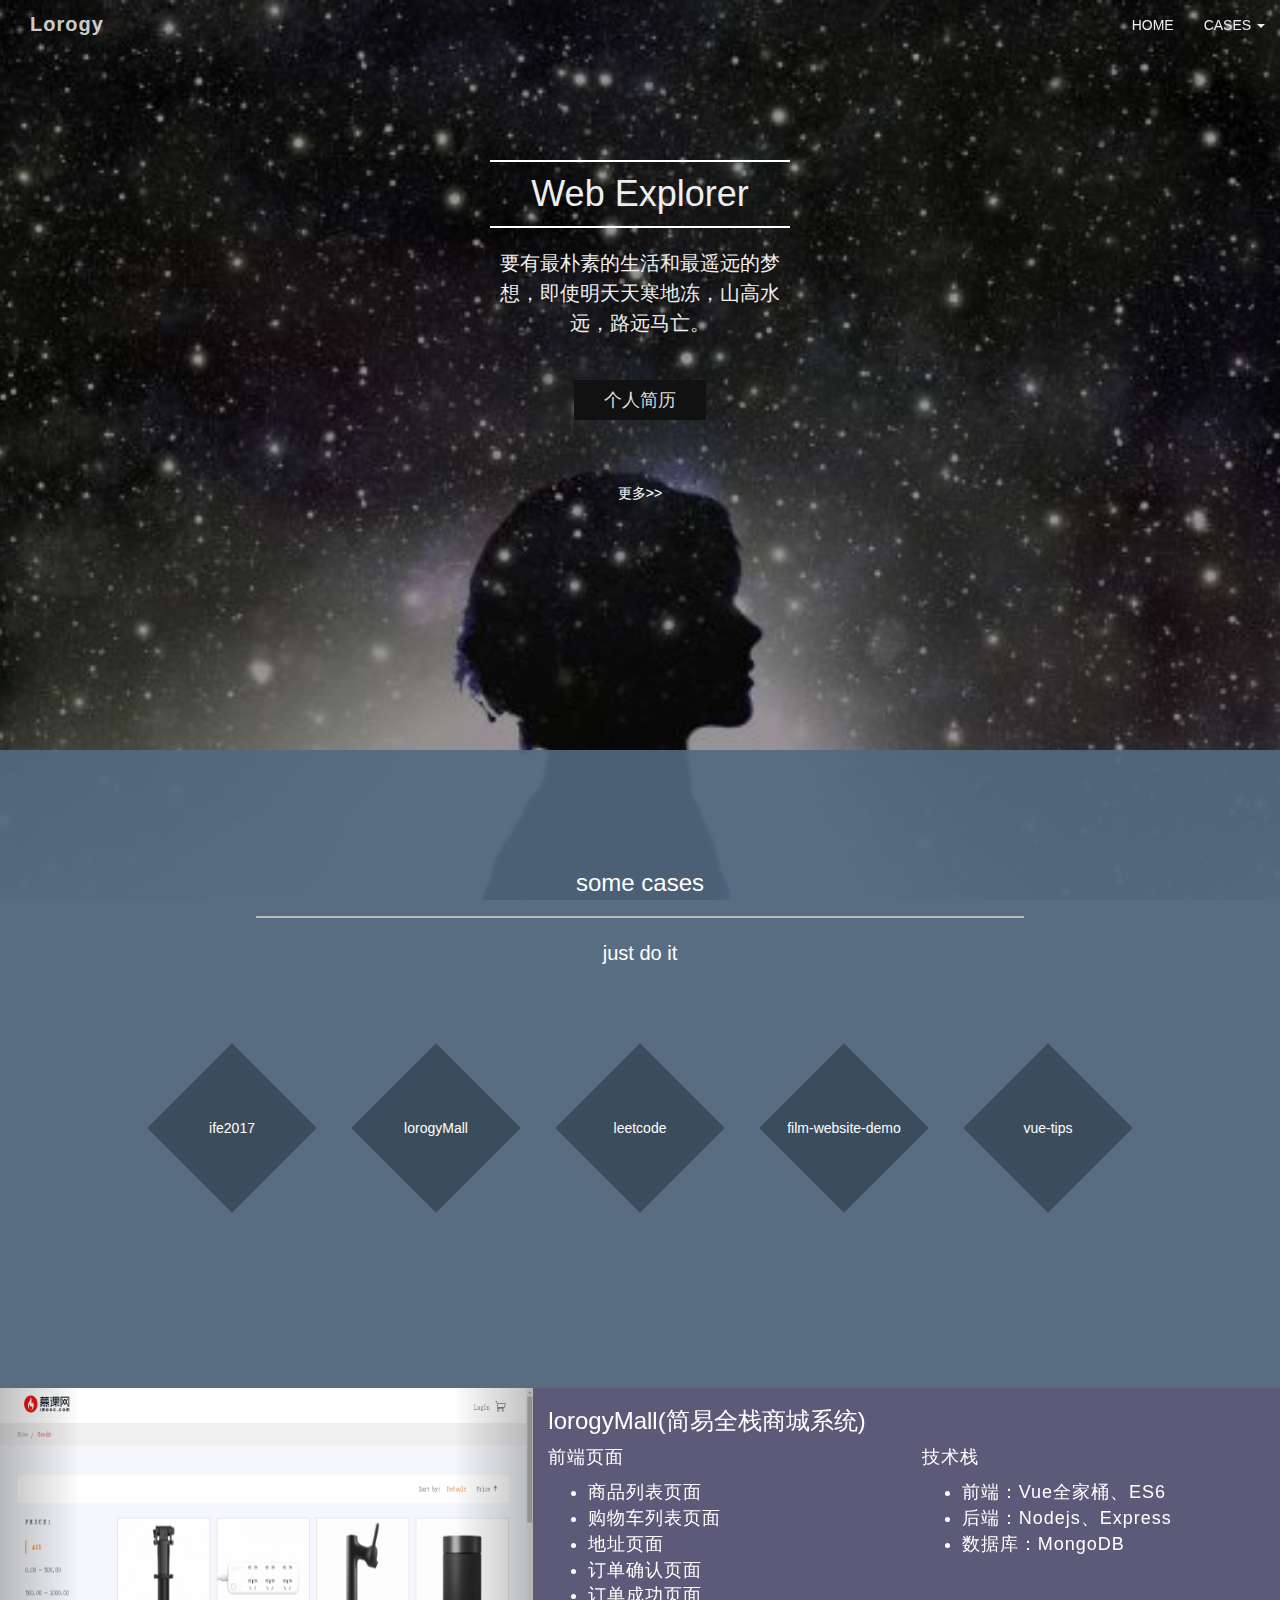
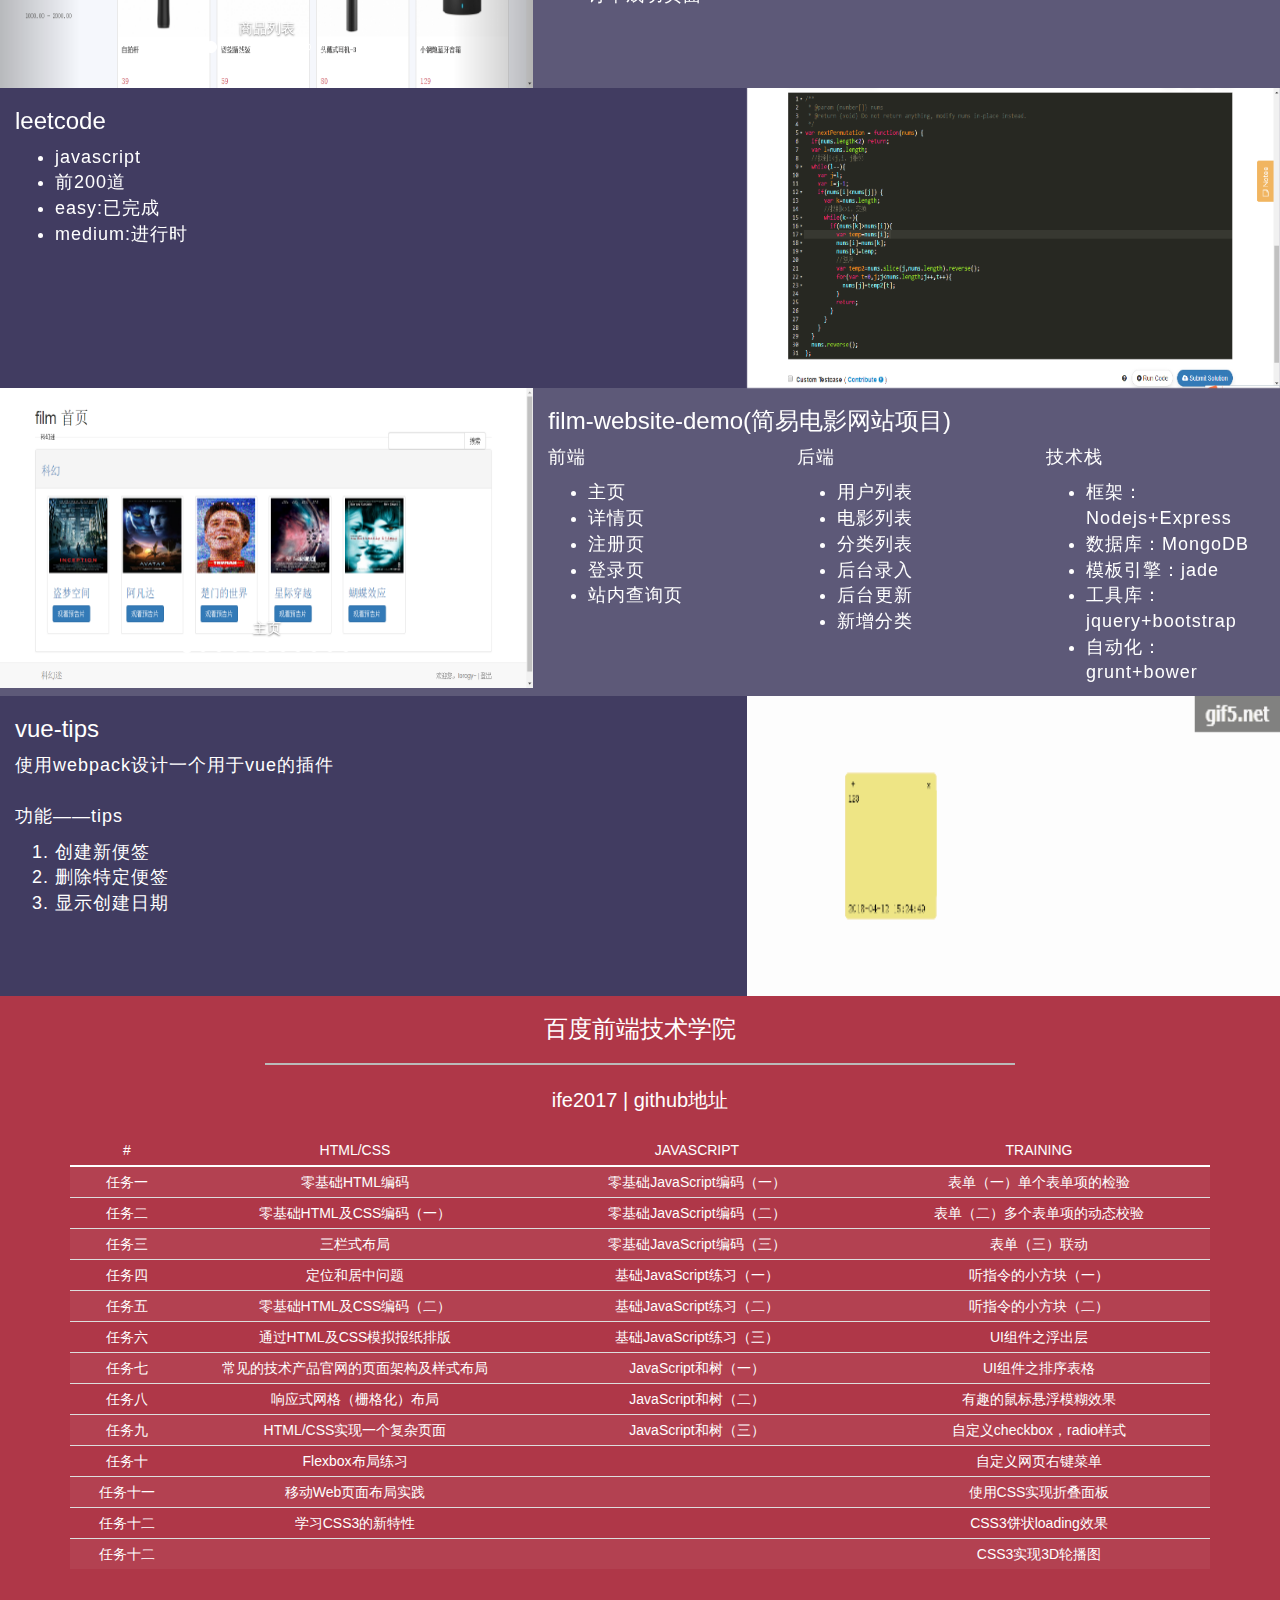
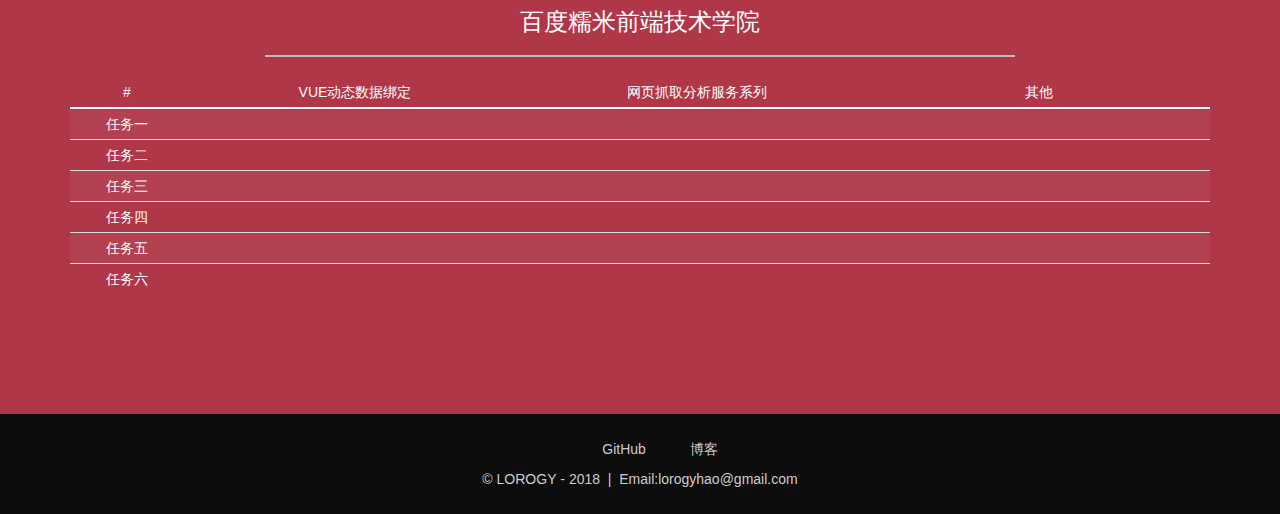
==== commit 1241e85d: "ife17 nuomi loading 3d" ====
--- a/index.html
+++ b/index.html
@@ -411,7 +411,13 @@
                     <td>任务十二</td>
                     <td><a href="http://www.lorogy.top/ife2017/1/task12.html">学习CSS3的新特性</a></td>
                     <td></td>
-                    <td></td>
+                    <td><a href="http://www.lorogy.top/ife2017/4/task5.html">CSS3饼状loading效果</a></td>
+                  </tr>
+                  <tr>
+                    <td>任务十二</td>
+                    <td></td>
+                    <td></td>
+                    <td><a href="http://www.lorogy.top/ife2017/4/task6.html">CSS3实现3D轮播图</a></td>
                   </tr>
                 </tbody>
               </table>
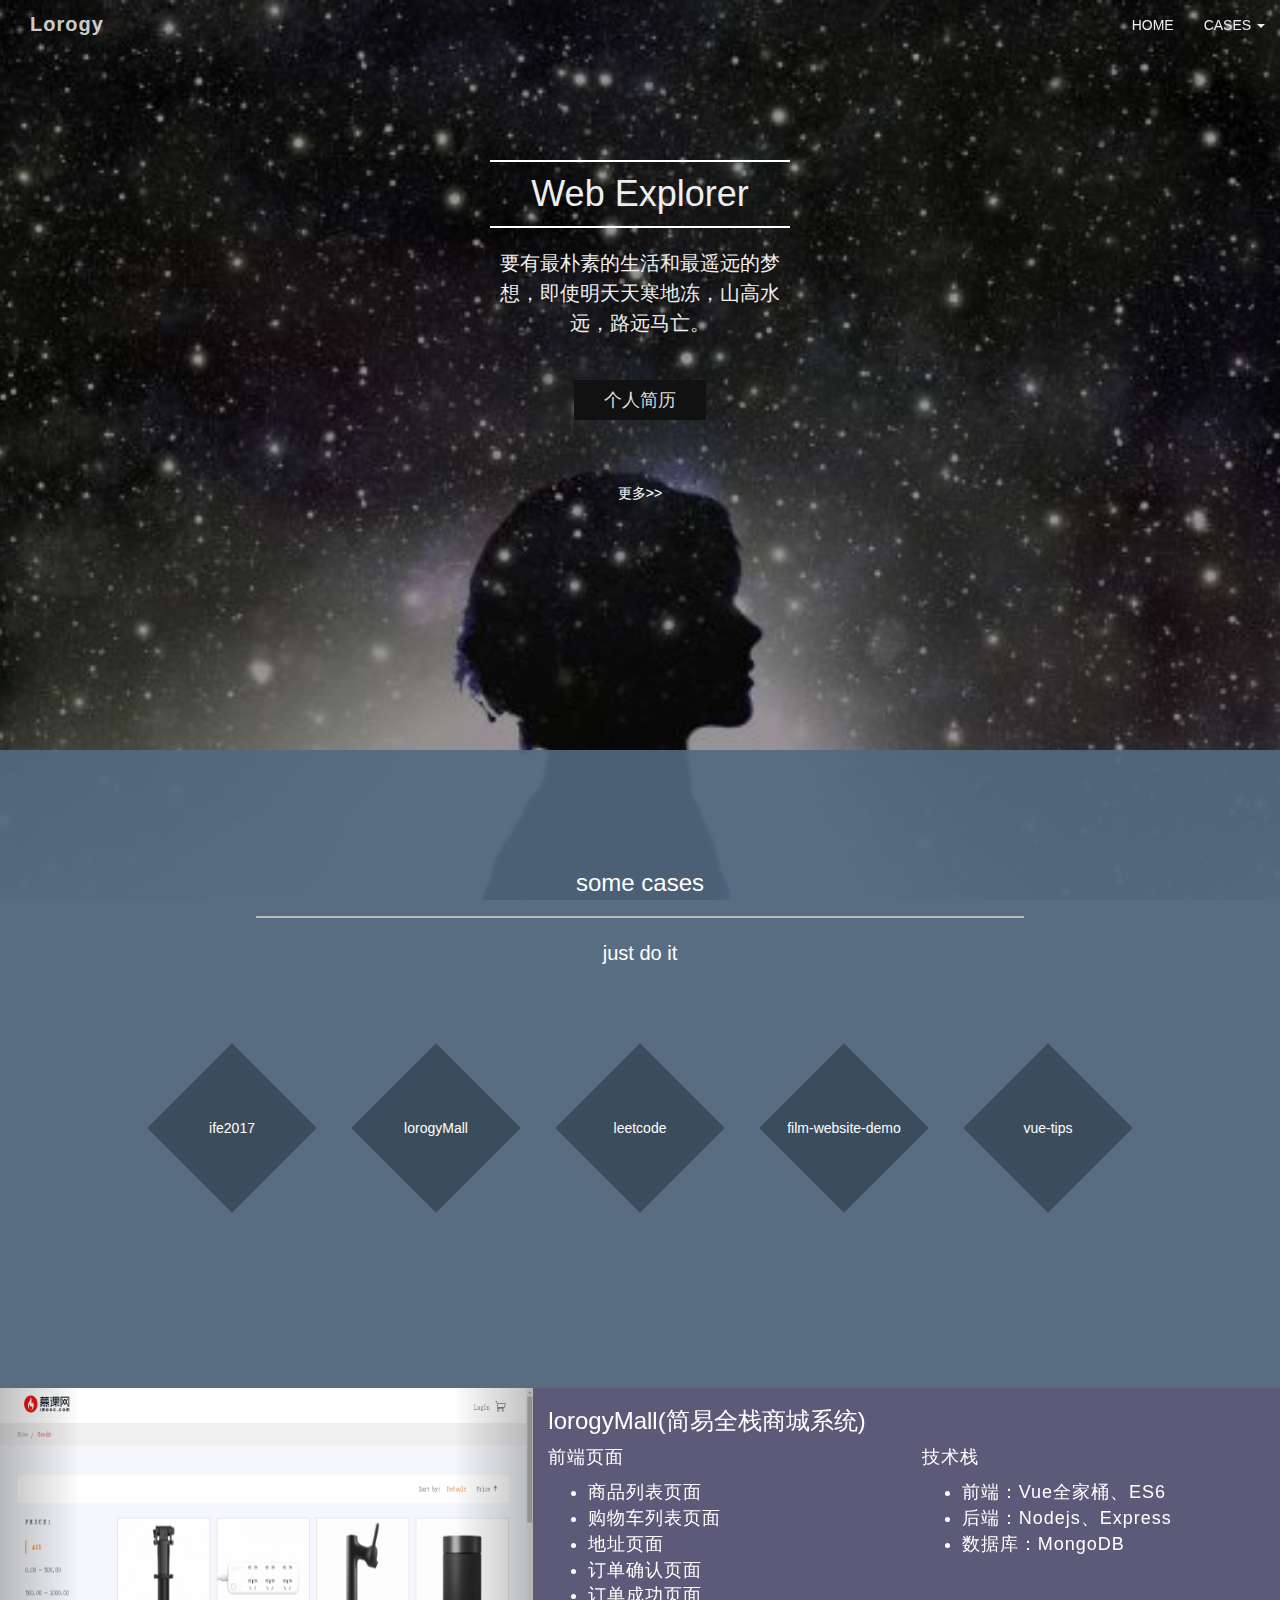
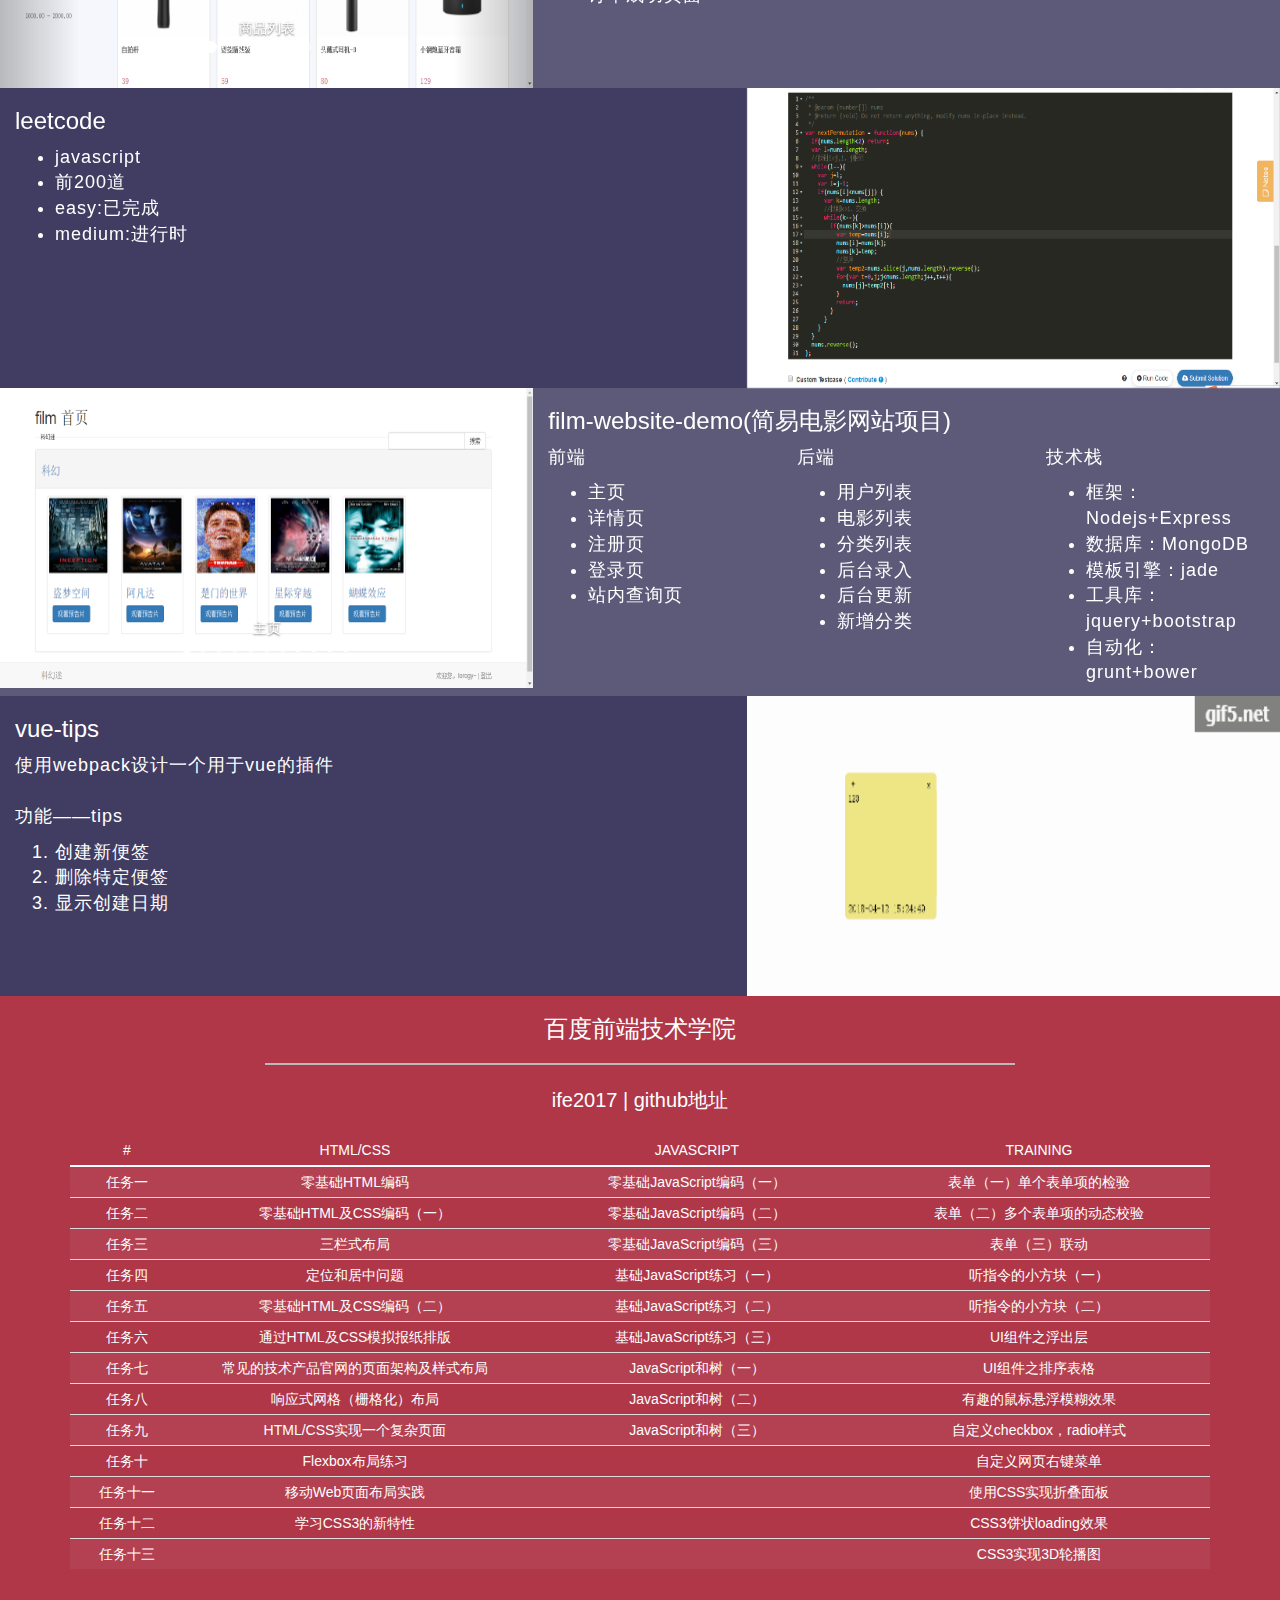
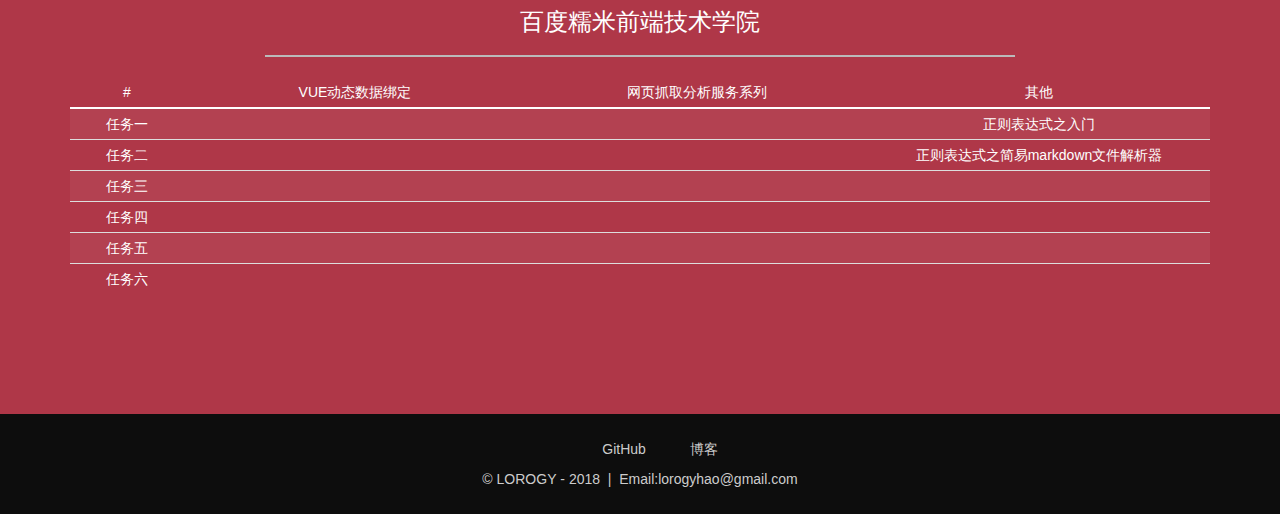
==== commit ee2677f1: "ife17 nuomi 正则相关2" ====
--- a/index.html
+++ b/index.html
@@ -414,7 +414,7 @@
                     <td><a href="http://www.lorogy.top/ife2017/4/task5.html">CSS3饼状loading效果</a></td>
                   </tr>
                   <tr>
-                    <td>任务十二</td>
+                    <td>任务十三</td>
                     <td></td>
                     <td></td>
                     <td><a href="http://www.lorogy.top/ife2017/4/task6.html">CSS3实现3D轮播图</a></td>
@@ -445,13 +445,13 @@
                     <td>任务一</td>
                     <td></td>
                     <td></td>
-                    <td></td>
+                    <td><a href="http://www.lorogy.top/ife2017/4/task7.html">正则表达式之入门</a></td>
                   </tr>
                   <tr>
                     <td>任务二</td>
                     <td></td>
                     <td></td>
-                    <td></td>
+                    <td><a href="http://www.lorogy.top/ife2017/4/task8.html">正则表达式之简易markdown文件解析器</a></td>
                   </tr>
                   <tr>
                     <td>任务三</td>
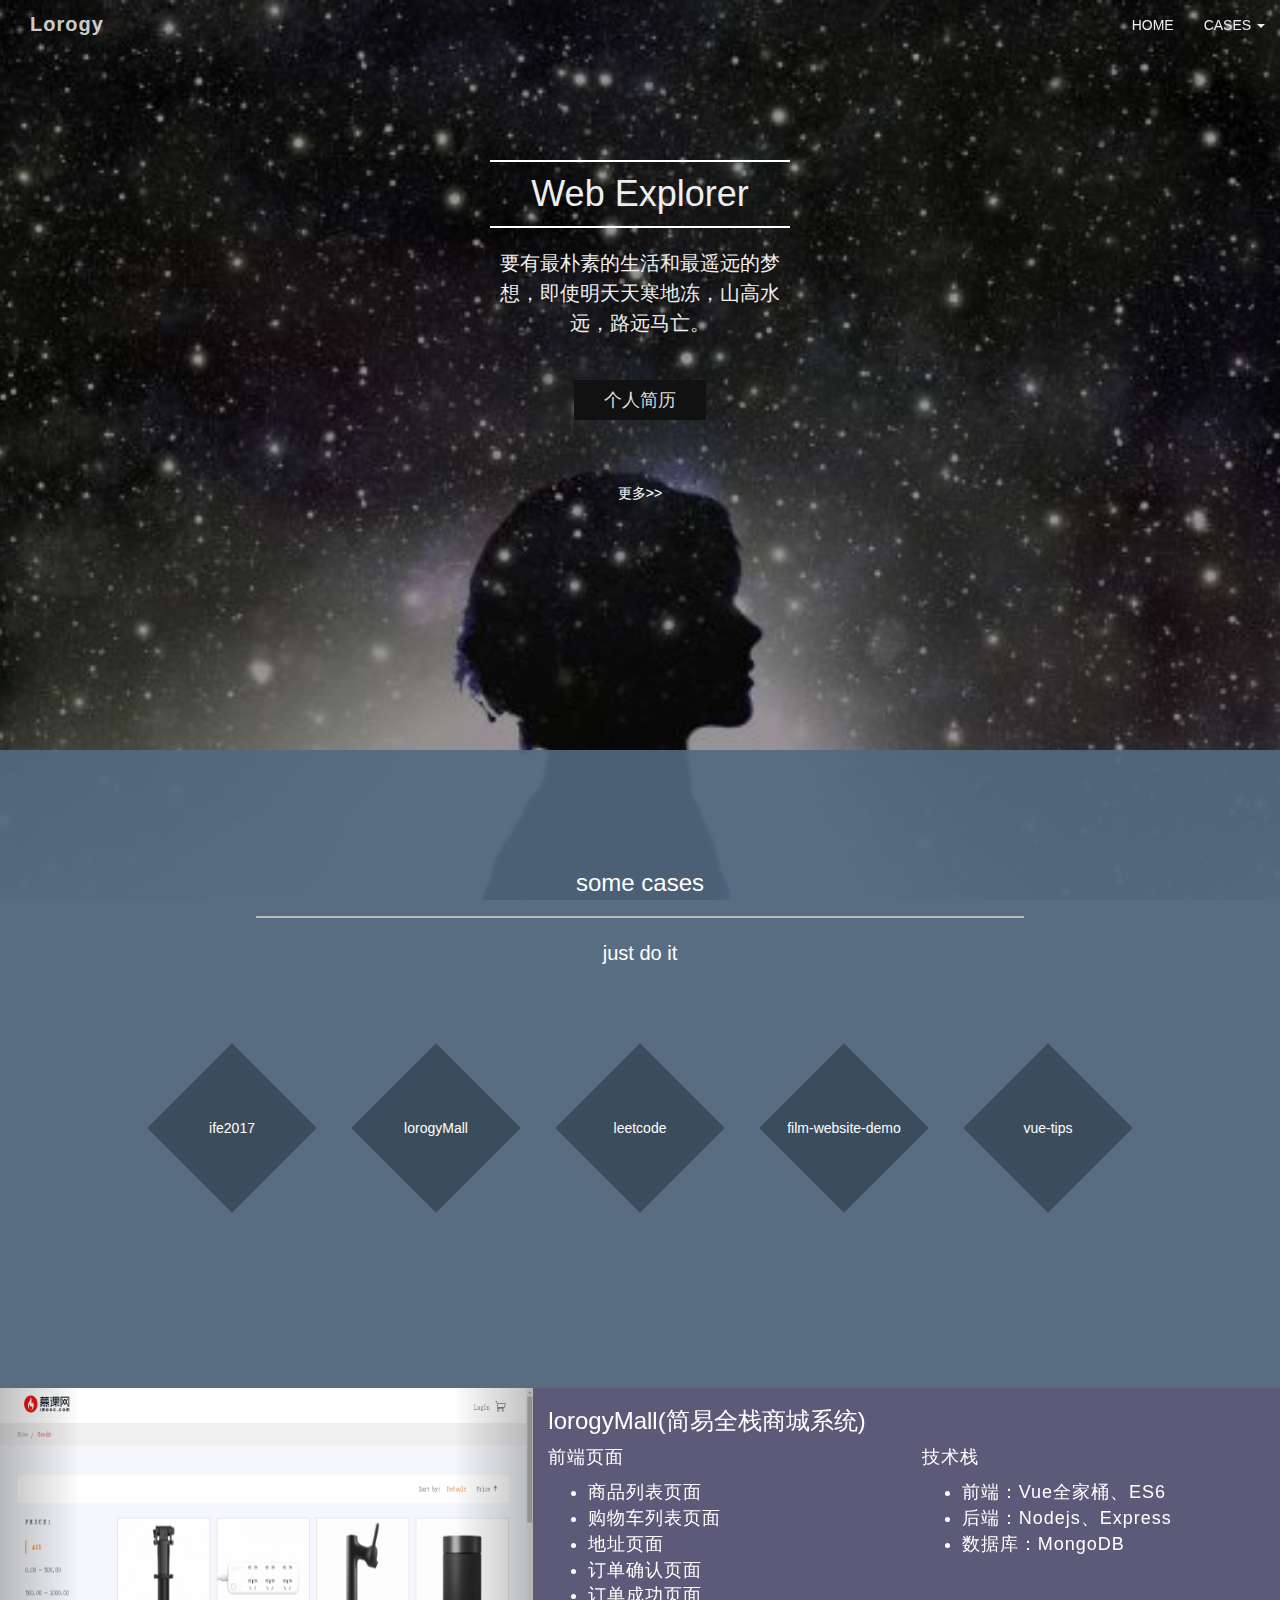
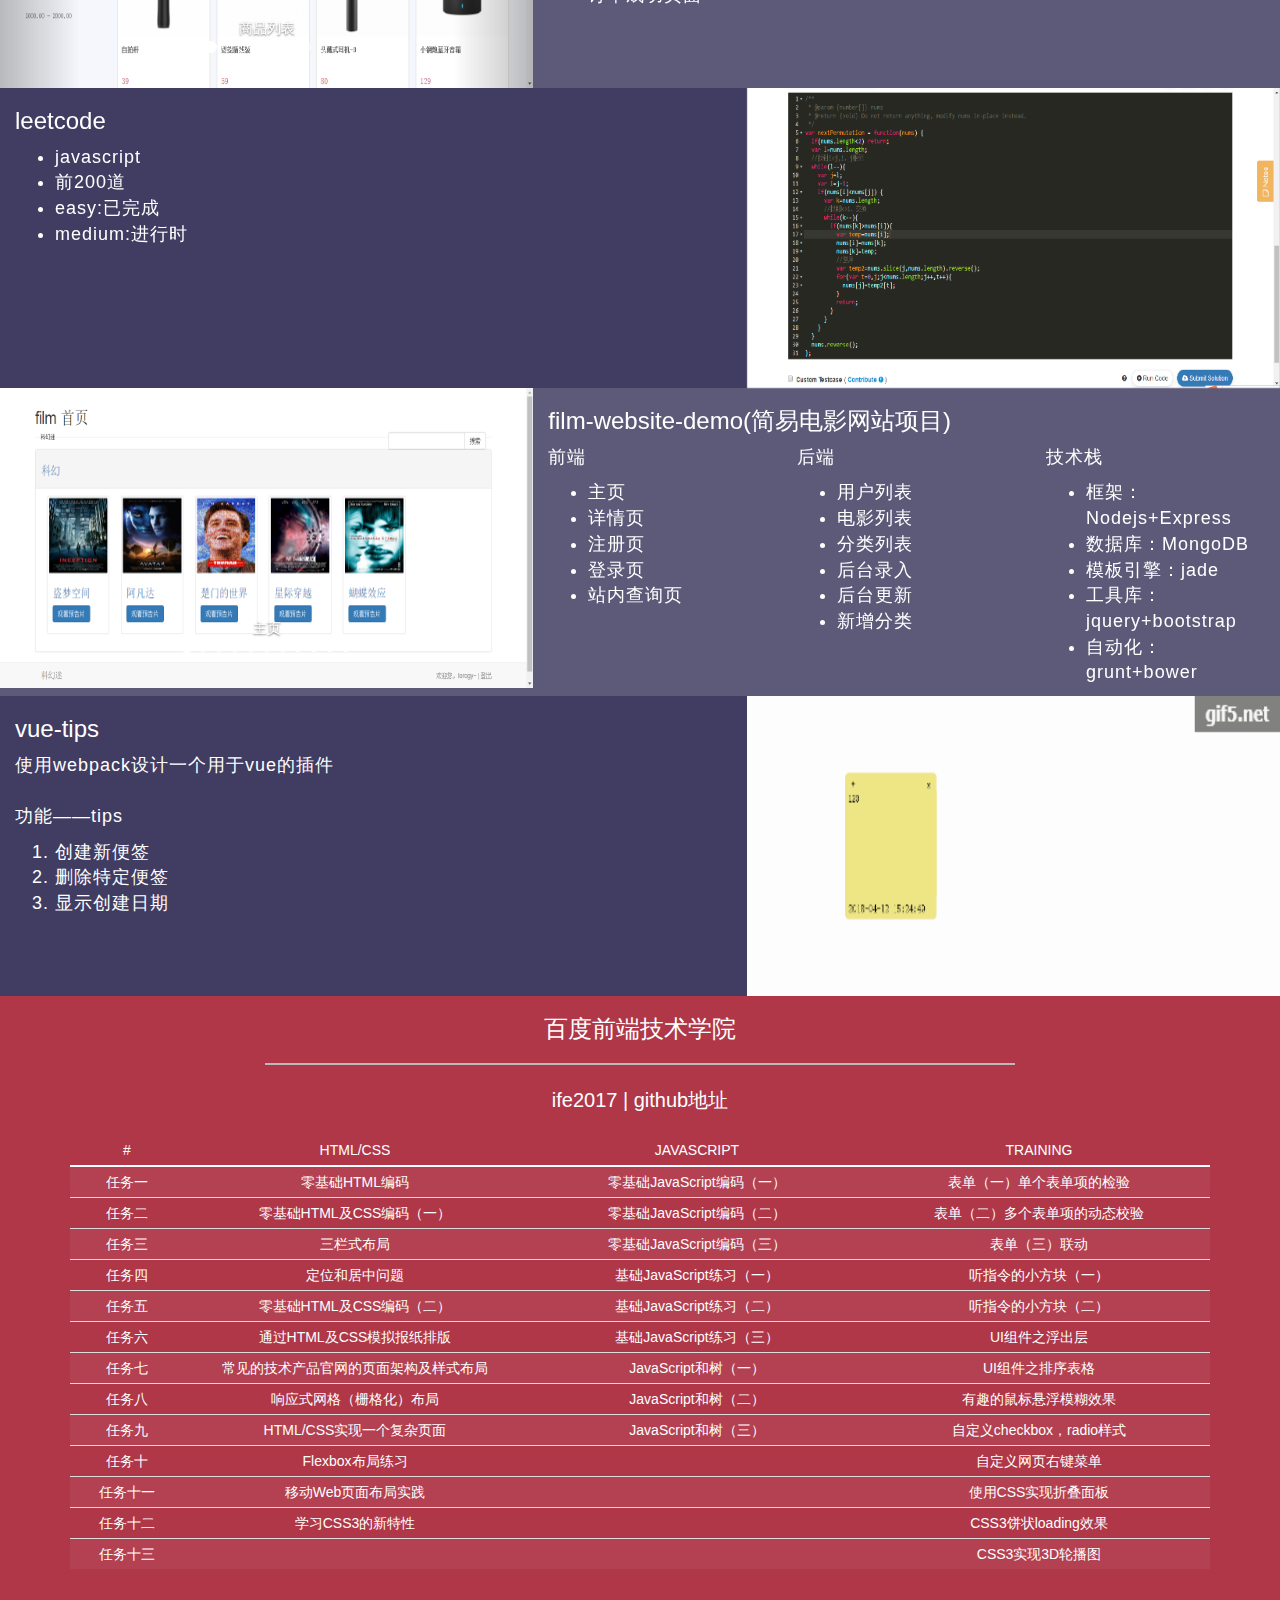
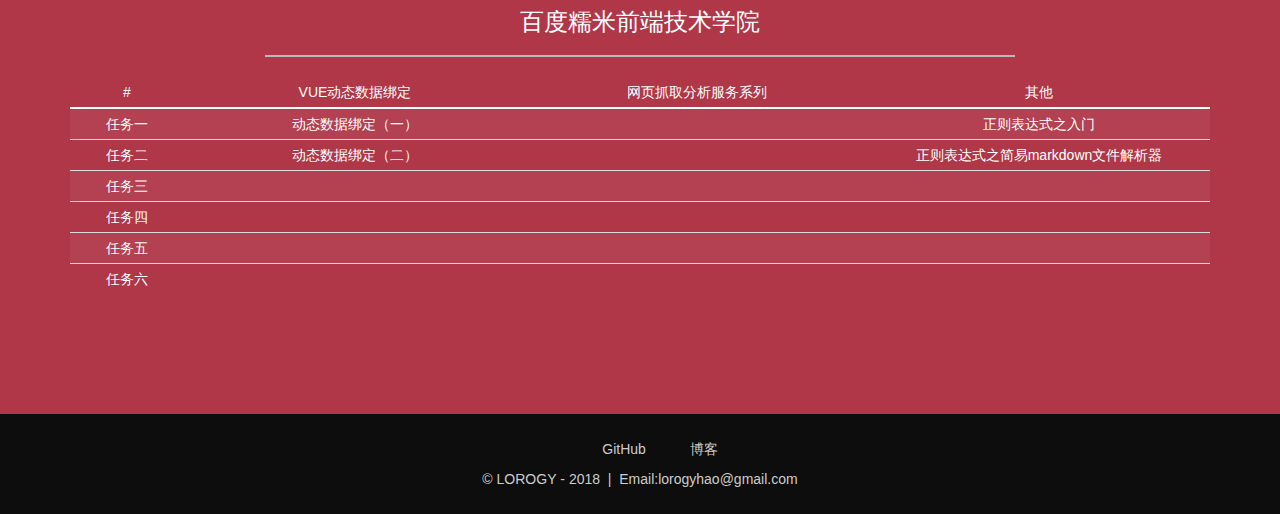
==== commit 939a4dc9: "ife17 vue 1-2" ====
--- a/index.html
+++ b/index.html
@@ -443,13 +443,13 @@
                 <tbody>
                   <tr>
                     <td>任务一</td>
-                    <td></td>
+                    <td><a href="http://www.lorogy.top/ife2017/4/task9.html">动态数据绑定（一）</a></td>
                     <td></td>
                     <td><a href="http://www.lorogy.top/ife2017/4/task7.html">正则表达式之入门</a></td>
                   </tr>
                   <tr>
                     <td>任务二</td>
-                    <td></td>
+                    <td><a href="http://www.lorogy.top/ife2017/4/task10.html">动态数据绑定（二）</a></td>
                     <td></td>
                     <td><a href="http://www.lorogy.top/ife2017/4/task8.html">正则表达式之简易markdown文件解析器</a></td>
                   </tr>
